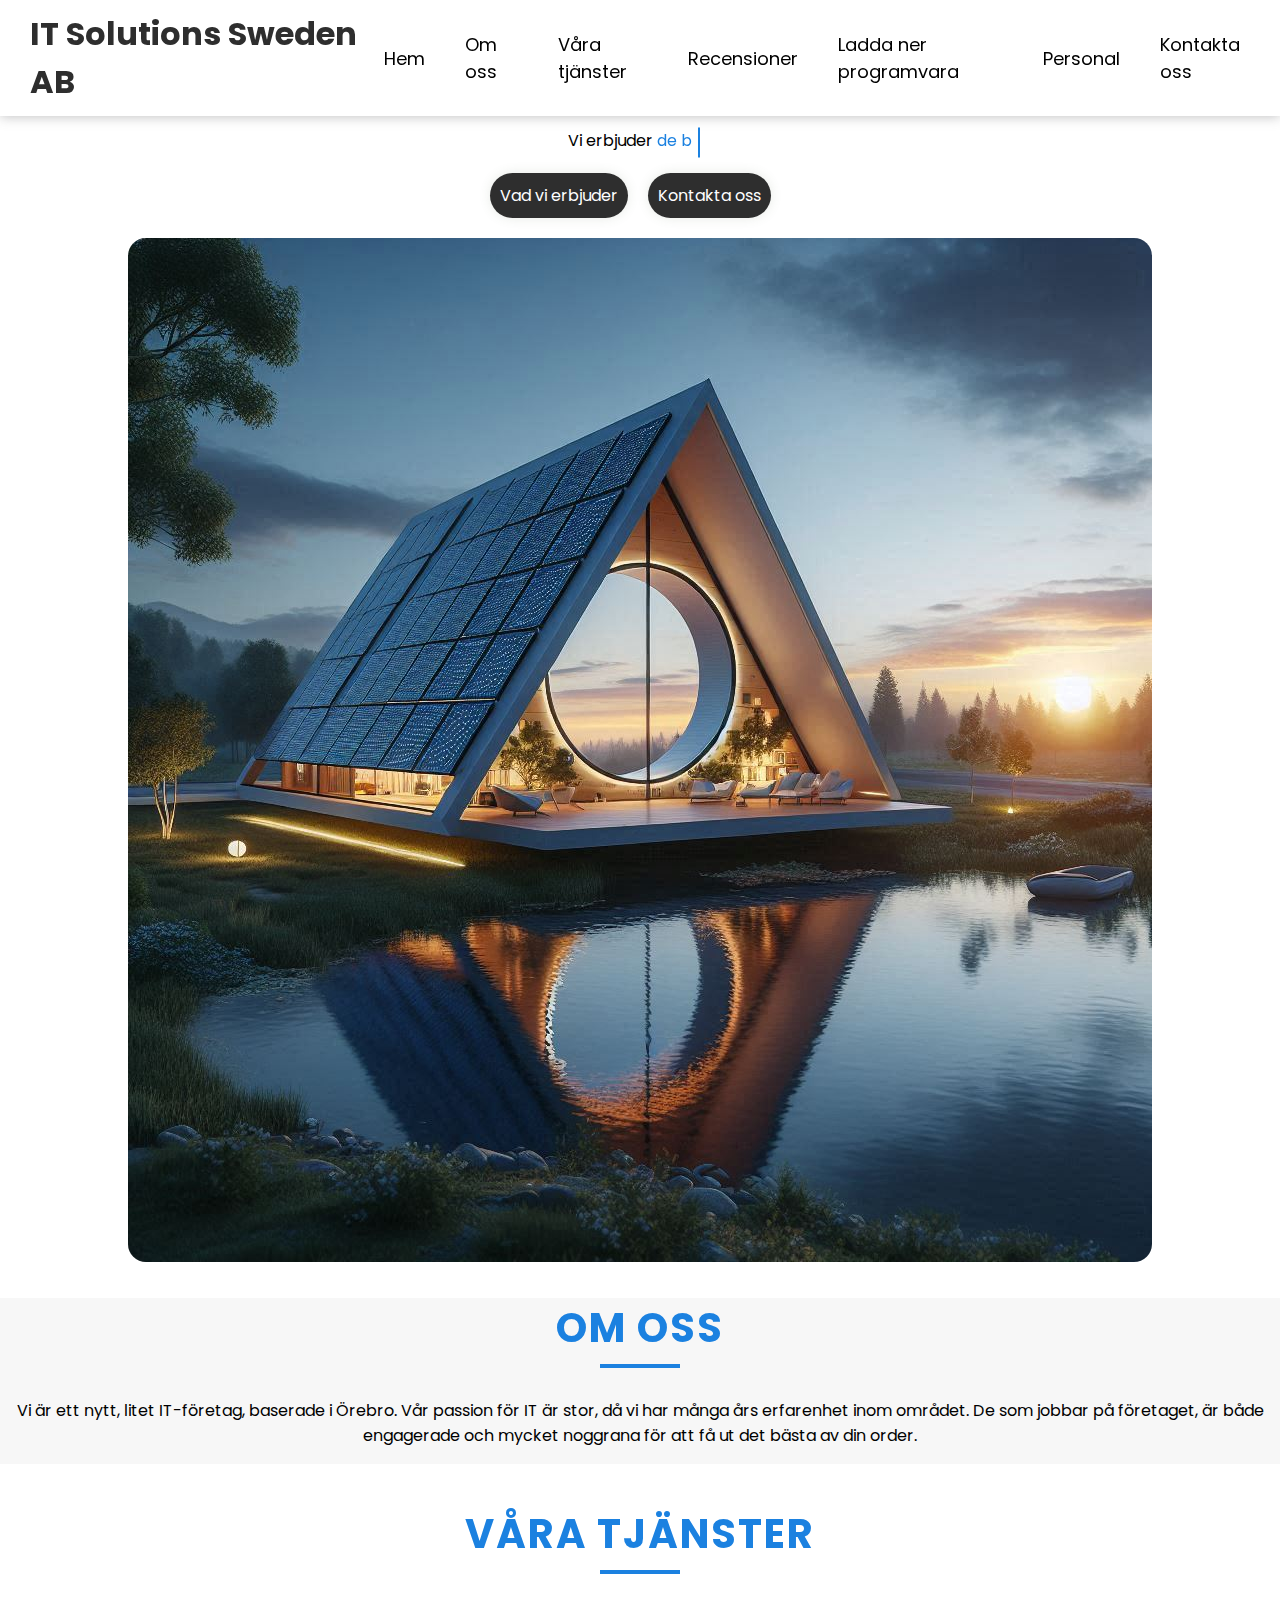
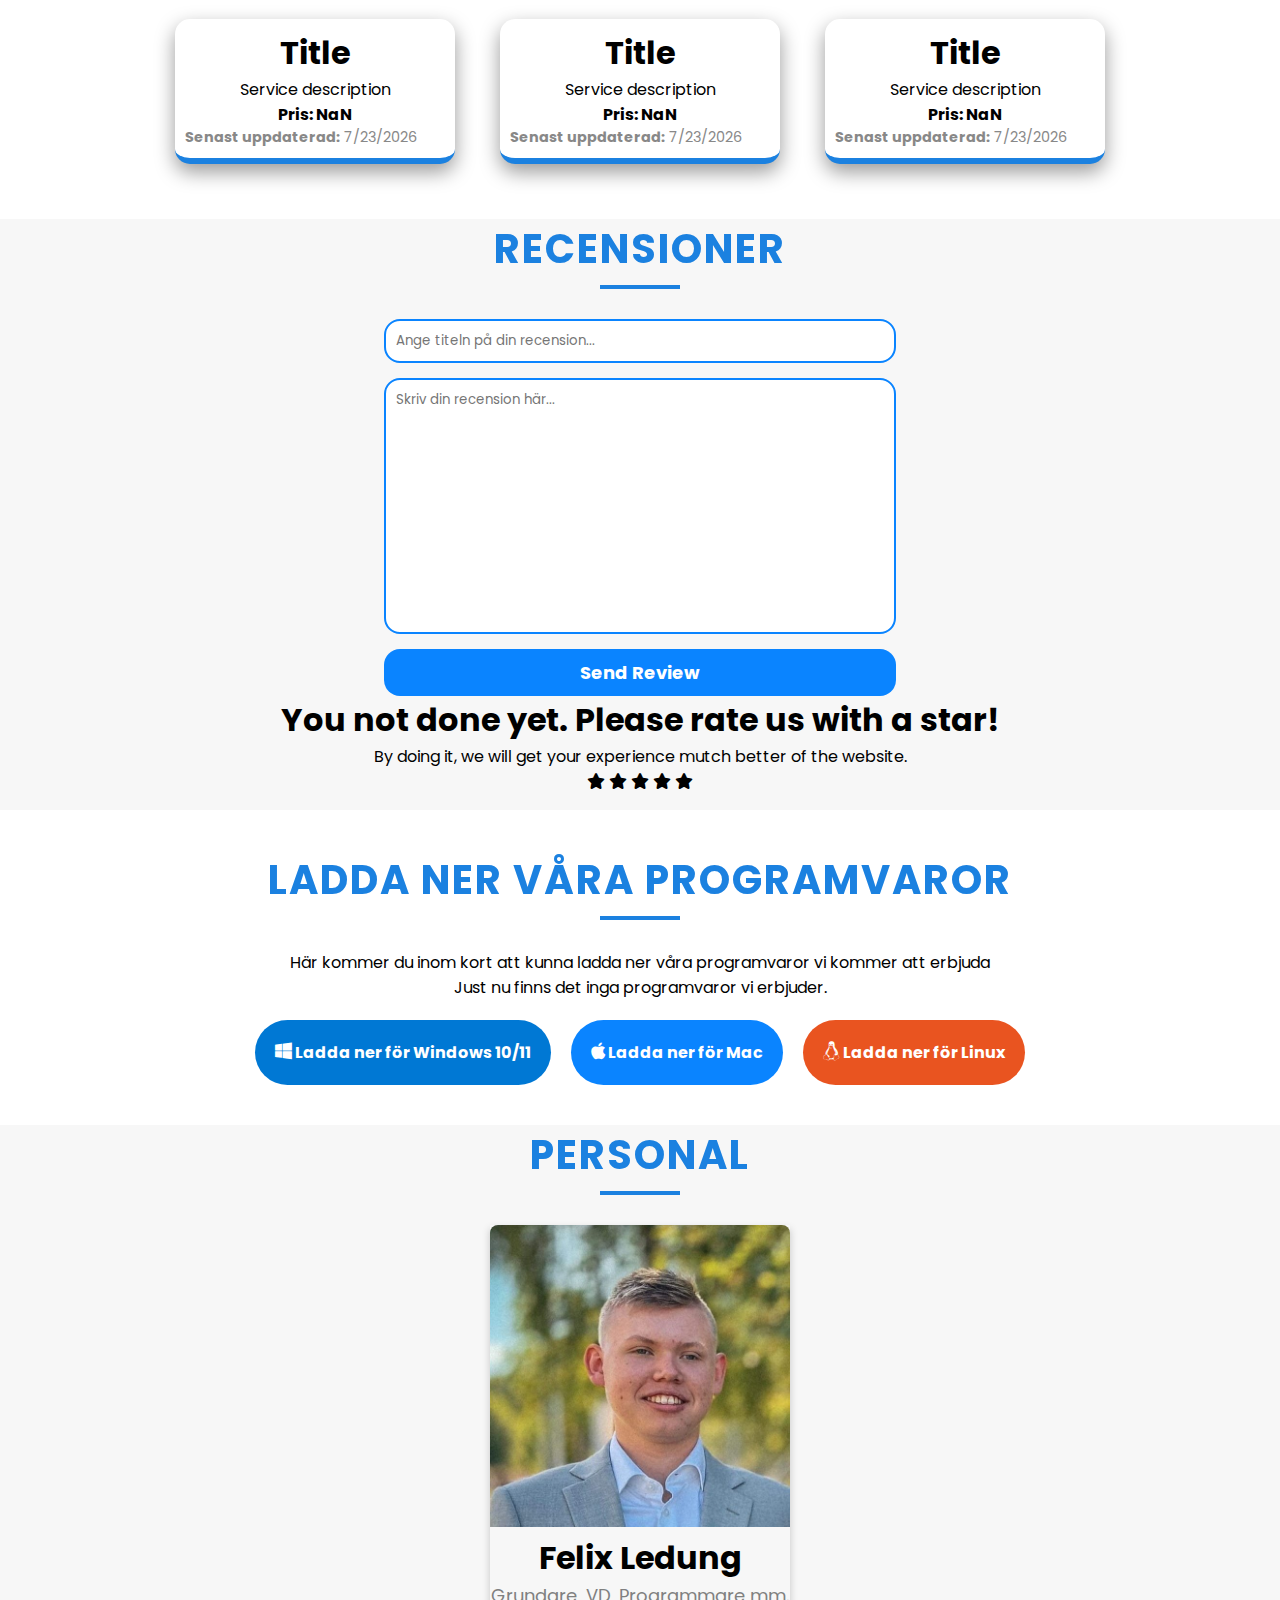
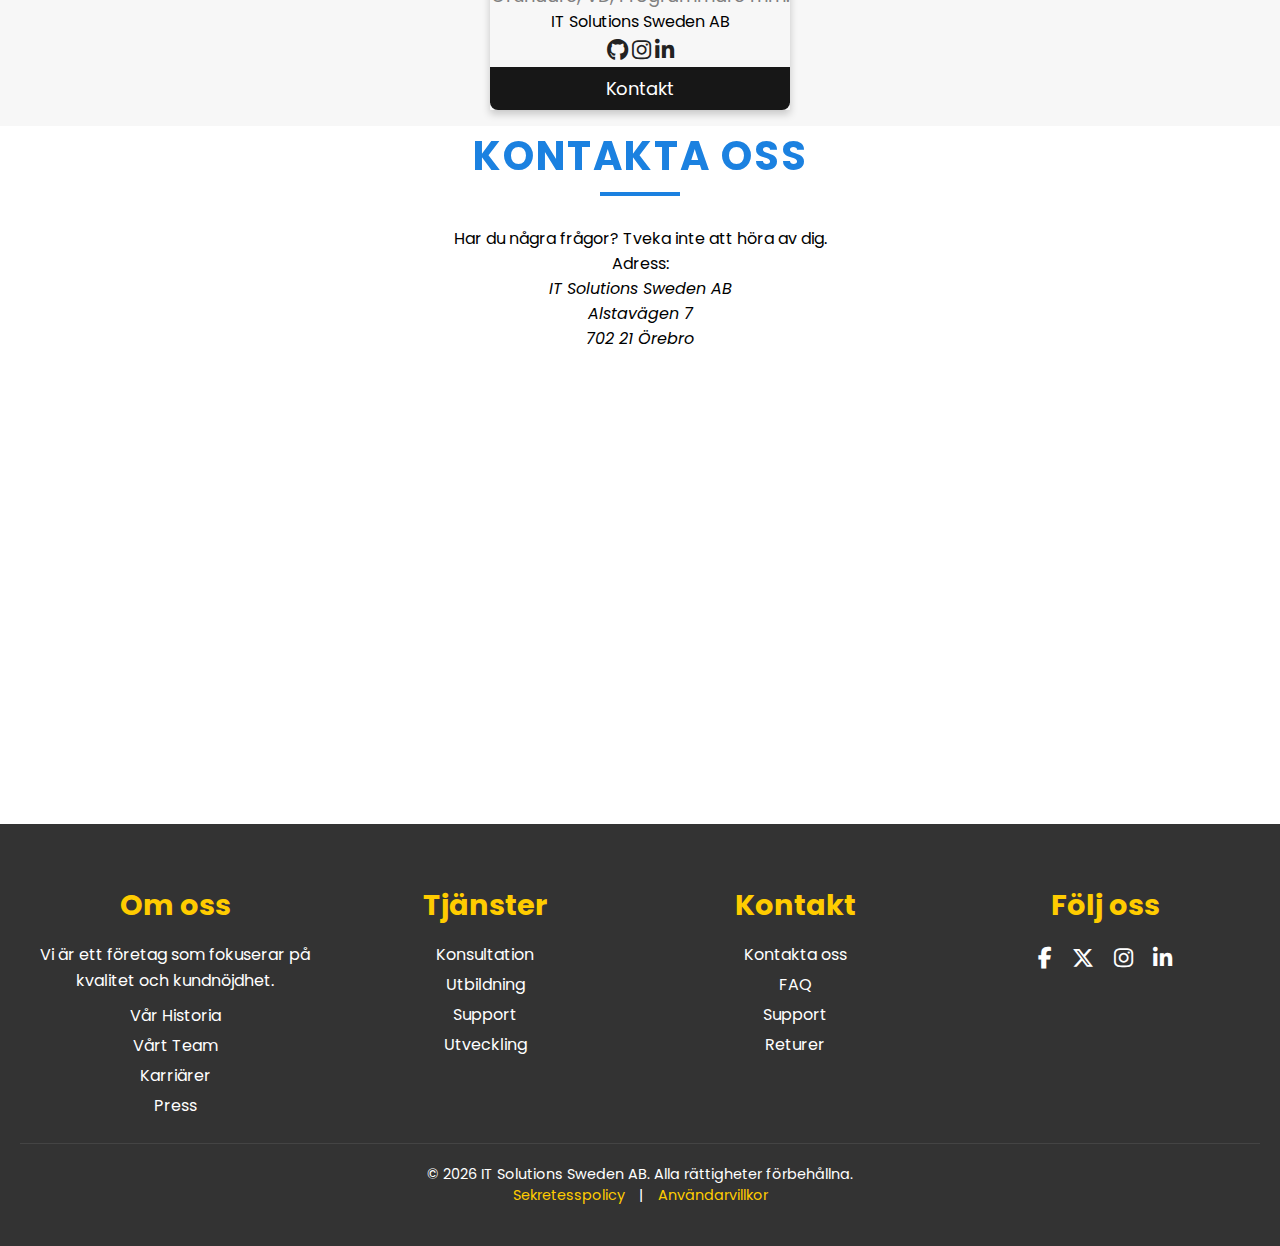
==== index.html @ ae68c88a "1st deploy" ====
<!DOCTYPE html>
<html lang="sv">

<head>
    <meta charset="UTF-8">
    <meta name="viewport" content="width=device-width, initial-scale=1.0">
    <title>IT Solutions Sweden AB</title>
    <!-- Font Awesome för ikoner -->
    <link rel="stylesheet" href="https://cdnjs.cloudflare.com/ajax/libs/font-awesome/6.6.0/css/all.min.css">
    <!-- Länk till din CSS-fil -->
    <link rel="stylesheet" href="style.css">
</head>

<body>
    <!-- Header -->
    <header class="header">
        <h1 class="title">IT Solutions Sweden AB</h1>
        <nav class="navbar">
            <ul>
                <li><a href="#">Hem</a></li>
                <li><a href="#">Om oss</a></li>
                <li><a href="#">Våra tjänster</a></li>
                <li><a href="#">Recensioner</a></li>
                <li><a href="#">Ladda ner programvara</a></li>
                <li><a href="#">Personal</a></li>
                <li><a href="#">Kontakta oss</a></li>
            </ul>
        </nav>
    </header>

    <!-- Välkomstsektion -->
    <section class="welcome">
        <div class="main-content">
            <h1 class="title">Välkommen till IT Solutions Sweden AB.</h1>
            <p>Vi erbjuder <span class="type-writing"></span></p>

            <div class="buttons">
                <a href="#" class="btn">Vad vi erbjuder</a>
                <a href="#" class="btn">Kontakta oss</a>
            </div>
        </div>
        <img src="images/welcome.jpeg" alt="Välkomstbild">
    </section>

    <section class="about-us">
        <h1 id="title">Om oss</h1>
        <p>Vi är ett nytt, litet IT-företag, baserade i Örebro. Vår passion för IT är stor, då vi har många års
            erfarenhet inom området. De som jobbar på företaget, är både engagerade och mycket noggrana för att få ut
            det
            bästa av din order.</p>
    </section>

    <!-- Tjänstesektion -->
    <section class="services" id="services">
        <h1 id="title">Våra Tjänster</h1>

        <div class="service-container">
            <!-- Ursprungs Service Card 1 -->
            <div class="service-card">
                <h1>Title</h1>
                <p>Service description</p>
                <b>Pris: NaN</b>
                <p class="last-updated"><b>Senast uppdaterad:</b>
                    <script>document.write(new Date().toLocaleDateString())</script>
                </p>
            </div>

            <!-- Ursprungs Service Card 2 -->
            <div class="service-card">
                <h1>Title</h1>
                <p>Service description</p>
                <b>Pris: NaN</b>
                <p class="last-updated"><b>Senast uppdaterad:</b>
                    <script>document.write(new Date().toLocaleDateString())</script>
                </p>
            </div>

            <div class="service-card">
                <h1>Title</h1>
                <p>Service description</p>
                <b>Pris: NaN</b>
                <p class="last-updated"><b>Senast uppdaterad:</b>
                    <script>document.write(new Date().toLocaleDateString())</script>
                </p>
            </div>
        </div>
    </section>

    <section class="review">
        <h1 id="title">Recensioner</h1>

        <div class="inputs">
            <input type="text" id="review-title" placeholder="Ange titeln på din recension...">
            <textarea name="review" id="type-review" placeholder="Skriv din recension här..."></textarea>
            <input type="button" id="btn" value="Send Review">
        </div>

        <div class="star-rateing-frame">
            <h1>You not done yet. Please rate us with a star!</h1>
            <p>By doing it, we will get your experience mutch better of the website.</p>
            <div class="star">
                <i class="fa-solid fa-star"></i>
                <i class="fa-solid fa-star"></i>
                <i class="fa-solid fa-star"></i>
                <i class="fa-solid fa-star"></i>
                <i class="fa-solid fa-star"></i>
            </div>
        </div>
    </section>

    <section class="download-software">
        <h1 id="title">Ladda ner våra programvaror</h1>

        <p>Här kommer du inom kort att kunna ladda ner våra programvaror vi kommer att erbjuda</p>
        <span>Just nu finns det inga programvaror vi erbjuder.</span>
        <div class="download-buttons">
            <a href="#" class="btn"><i class="fa-brands fa-windows"></i> Ladda ner för Windows 10/11</a>
            <a href="#" class="btn"><i class="fa-brands fa-apple"></i> Ladda ner för Mac</a>
            <a href="#" class="btn"><i class="fa-brands fa-linux"></i> Ladda ner för Linux</a>
        </div>
    </section>

    <section class="employee">
        <h1 id="title">Personal</h1>

        <div class="card">
            <img src="images/employee/FelixLedung.jpg" alt="Felix Ledung" style="width:100%">
            <h1>Felix Ledung</h1>
            <p class="title-card">Grundare, VD, Programmare mm.</p>
            <p>IT Solutions Sweden AB</p>
            <a href="#"><i class="fa-brands fa-github"></i></a>
            <a href="#"><i class="fa-brands fa-instagram"></i></a>
            <a href="#"><i class="fa-brands fa-linkedin-in"></i></a>
            <p><button onclick="sendEmail('mrfelix880@gmail.com')">Kontakt</button></p>
        </div>
    </section>

    <section class="contact">
        <h1 id="title">Kontakta oss</h1>
        <p>Har du några frågor? Tveka inte att höra av dig.</p>

        <p>Adress:</p>
        <address>IT Solutions Sweden AB <br> Alstavägen 7 <br>702 21 Örebro</address>

        <iframe
            src="https://www.google.com/maps/embed?pb=!1m18!1m12!1m3!1d1715.611765767781!2d15.243970250158629!3d59.245802467782234!2m3!1f0!2f0!3f0!3m2!1i1024!2i768!4f13.1!3m3!1m2!1s0x465c146826aba9ed%3A0x68f667bde54f07a!2sAlstav%C3%A4gen%207%2C%20702%2021%20%C3%96rebro!5e0!3m2!1ssv!2sse!4v1728083883140!5m2!1ssv!2sse"
            width="600" height="450" style="border:0;" allowfullscreen="" loading="lazy"
            referrerpolicy="no-referrer-when-downgrade"></iframe>
    </section>

    <footer>
        <div class="footer-content">
            <div class="footer-section">
                <h3>Om oss</h3>
                <p>Vi är ett företag som fokuserar på kvalitet och kundnöjdhet.</p>
                <ul>
                    <li><a href="#">Vår Historia</a></li>
                    <li><a href="#">Vårt Team</a></li>
                    <li><a href="#">Karriärer</a></li>
                    <li><a href="#">Press</a></li>
                </ul>
            </div>
            <div class="footer-section">
                <h3>Tjänster</h3>
                <ul>
                    <li><a href="#">Konsultation</a></li>
                    <li><a href="#">Utbildning</a></li>
                    <li><a href="#">Support</a></li>
                    <li><a href="#">Utveckling</a></li>
                </ul>
            </div>
            <div class="footer-section">
                <h3>Kontakt</h3>
                <ul>
                    <li><a href="#">Kontakta oss</a></li>
                    <li><a href="#">FAQ</a></li>
                    <li><a href="#">Support</a></li>
                    <li><a href="#">Returer</a></li>
                </ul>
            </div>
            <div class="footer-section socials">
                <h3>Följ oss</h3>
                <ul>
                    <li><a href="https://facebook.com" title="Facebook"><i class="fa-brands fa-facebook-f"></i></a></li>
                    <li><a href="https://twitter.com" title="Twitter"><i class="fa-brands fa-x-twitter"></i></a></li>
                    <li><a href="https://instagram.com" title="Instagram"><i class="fa-brands fa-instagram"></i></a></li>
                    <li><a href="https://linkedin.com" title="LinkedIn"><i class="fa-brands fa-linkedin-in"></i></a></li>
                </ul>
            </div>
        </div>
        <div class="footer-bottom">
            <p>&copy; <span id="current-year"></span> IT Solutions Sweden AB. Alla rättigheter förbehållna.</p>
            <p><a href="#">Sekretesspolicy</a> | <a href="#">Användarvillkor</a></p>
        </div>
    </footer>

    <!-- Länk till din JavaScript-fil -->
    <script src="script.js"></script>
    <script src="emailSender.js"></script>
</body>

</html>
---- style.css ----
@import url('https://fonts.googleapis.com/css2?family=Poppins:wght@100;200;300;400;500;600;700;800;900&display=swap');

* {
    margin: 0;
    padding: 0;
    box-sizing: border-box;
    font-family: "Poppins", sans-serif;
}

body {
    min-height: 100vh;
    display: flex;
    flex-direction: column;
    background: #fff;
    padding-top: 80px;
}

section {
    text-align: center;
    padding-bottom: 16px;
}

section:nth-child(odd) {
    background-color: #f7f7f7;
}

section:nth-child(even) {
    background-color: #fff;
}

.header {
    position: fixed;
    top: 0;
    left: 0;
    width: 100%;
    background: #fff;
    box-shadow: 0 0 12px #696a6b76;
    display: flex;
    justify-content: space-between;
    align-items: center;
    padding: 10px;
    /* Add padding for better spacing */
}

.header .title {
    display: flex;
    justify-content: center;
    align-items: center;
    margin-left: 20px;
    color: #2e2e2e;
    cursor: pointer;
}

.header .navbar {
    display: flex;
    justify-content: center;
    align-items: center;
}

.header .navbar ul {
    display: flex;
    justify-content: center;
    align-items: center;
}

.header .navbar ul li {
    list-style: none;
    margin: 0 20px;
}

.header .navbar ul li a {
    text-decoration: none;
    color: #000;
    font-size: 18px;
    transition: color 0.5s;
}

.header .navbar ul li a::after {
    content: "";
    position: absolute;
    right: 0;
    bottom: -5px;
    width: 0;
    height: 2px;
    background: #3e56a74f;
    transition: width 0.5s, left 0.5s;
}

.header .navbar ul li a:hover::after {
    width: 100%;
    left: 0;
}

.header .navbar ul li a:hover {
    color: #3e56a74f;
}

/* Footer */
footer {
    background-color: #333;
    color: #fff;
    padding: 40px 20px;
}

.footer-content {
    display: flex;
    justify-content: center;
    flex-wrap: wrap;
    border-bottom: 1px solid #444;
}

.footer-section {
    margin: 20px;
    flex: 1 1 200px;
    text-align: center;
}

.footer-section h3 {
    margin-bottom: 15px;
    font-size: 1.8em;
    color: #ffcc00;
}

.footer-section p {
    margin-bottom: 10px;
    line-height: 1.6;
}

.footer-section ul {
    list-style-type: none;
    padding: 0;
}

.footer-section ul li {
    margin: 5px 0;
}

.footer-section ul li a {
    color: #fff;
    text-decoration: none;
    transition: color 0.3s;
}

.footer-section ul li a:hover {
    color: #ffcc00;
}

.socials {
    text-align: center;
}

.socials ul {
    display: flex;
    justify-content: center;
    padding: 0;
}

.socials ul li {
    margin: 0 10px;
}

.socials ul li a {
    color: #fff;
    font-size: 22px;
    transition: color 0.3s;
}

.socials ul li a:hover {
    color: #ffcc00;
}


.footer-bottom {
    text-align: center;
    margin-top: 20px;
    font-size: 0.9em;
}

.footer-bottom a {
    color: #ffcc00;
    text-decoration: none;
    margin: 0 10px;
}

.footer-bottom a:hover {
    text-decoration: underline;
}

.tooltip {
    position: relative;
    display: inline-block;
}

.tooltiptext {
    visibility: hidden;
    width: 120px;
    background-color: rgba(0, 0, 0, 0.8);
    color: #fff;
    text-align: center;
    border-radius: 5px;
    padding: 5px;
    position: absolute;
    z-index: 1;
}

.tooltip:hover .tooltiptext {
    visibility: visible;
}

.tooltiptext.left {
    right: 100%;
    top: 50%;
    transform: translateY(-50%);
}

.tooltiptext.right {
    left: 100%;
    top: 50%;
    transform: translateY(-50%);
}

.tooltiptext.bottom {
    top: 100%;
    left: 50%;
    transform: translateX(-50%);
}

/* Welcvome */

.welcome {
    display: flex;
    margin-bottom: 20px;
    align-items: center;
    justify-content: center;
    flex-direction: column;
    /* Stack items vertically on smaller screens */
}

.welcome .main-content {
    margin-right: 20px;
}

.welcome .main-content h1 {
    color: #2e2e2e;
}

.welcome .type-writing {
    position: relative;
    color: #1b81e0;
}

.welcome .type-writing::before {
    content: "";
    right: -8px;
    top: 50%;
    position: absolute;
    height: 30px;
    width: 2px;
    background: #1b81e0;
    transform: translateY(-45%);
    animation: blink 0.7s infinite;
}

.welcome .type-writing.stop-blinking::before {
    animation: none;
}

@keyframes blink {
    50% {
        opacity: 0;
    }
}

.welcome .buttons {
    display: flex;
    margin: 20px;
    gap: 20px;
    flex-wrap: wrap;
    /* Ensure buttons wrap on smaller screens */
    justify-content: center;
    /* Center buttons */
}

.welcome .buttons a {
    padding: 10px;
    background: #2e2e2e;
    text-decoration: none;
    color: #fff;
    border-radius: 75px;
    box-shadow: 0 0 12px #5642;
    transition: .3s ease;
}

.welcome .buttons a:hover {
    scale: 1.1;
    cursor: pointer;
}

.welcome img {
    border-radius: 18px;
    max-width: 100%;
    /* Make images responsive */
    height: auto;
    /* Maintain aspect ratio */
}

.services {
    display: flex;
    flex-direction: column;
    align-items: center;
    padding: 40px 20px;
    background-color: #f7f7f7;
}

#title {
    text-align: center;
    font-size: 2.5rem;
    font-weight: 700;
    color: #1b81e0;
    margin: 0 auto 40px auto;
    text-transform: uppercase;
    letter-spacing: 2px;
    position: relative;
}

#title::after {
    content: "";
    width: 80px;
    height: 4px;
    background: #1b81e0;
    position: absolute;
    bottom: -10px;
    left: 50%;
    transform: translateX(-50%);
}

.services .service-container {
    display: flex;
    justify-content: center;
    flex-wrap: wrap;
    /* Allow wrapping of items */
    gap: 15px;
    /* Spacing between cards */
    width: 100%;
}

.service-card {
    padding: 10px;
    background: #fff;
    margin: 15px;
    box-shadow: 0 8px 20px rgba(0, 0, 0, 0.4);
    border-radius: 15px;
    border-bottom: 6px solid #1b81e0;
    text-align: center;
    width: calc(25% - 30px);
    transition: .5s ease;
}

.services .service-card .last-updated {
    text-align: left;
    font-size: 0.9rem;
    color: #888;
}

.services .service-card:hover {
    transform: scale(1.05);
    box-shadow: 0 8px 20px rgba(0, 0, 0, 0.2);
    cursor: pointer;
}

/* Om oss */

.about-us {
    text-align: center;
}

/* reviews */

/* download software */

.download-software {
    text-align: center;
    padding: 40px 20px;
}

.download-buttons {
    display: flex;
    justify-content: center;
    gap: 20px;
    flex-wrap: wrap;
    margin-top: 20px;
}

.download-buttons a {
    padding: 16px;
    padding: 20px;
    background: lightblue;
    border-radius: 75px;
    text-decoration: none;
    color: #fff;
    font-weight: bold;
}

.download-buttons a i {
    font-size: 1.2rem;
}

.download-software a:nth-child(1) {
    background-color: #0078D4;
}

.download-software a:nth-child(1):hover {
    background-color: #149fff;
}

.download-software a:nth-child(2) {
    background-color: #0a84ff;
}

.download-software a:nth-child(2):hover {
    background-color: #5ac8fa;
}

.download-software a:nth-child(3) {
    background-color: #e95420;
}

.download-software a:nth-child(3):hover {
    background-color: #f4a261;
}

/* Personal */

.card {
    box-shadow: 0 4px 8px 0 rgba(0, 0, 0, 0.2);
    max-width: 300px;
    margin: auto;
    text-align: center;
}

.title-card {
    color: grey;
    font-size: 18px;
}

button {
    border: none;
    outline: 0;
    display: inline-block;
    padding: 8px;
    color: white;
    background-color: #171717;
    text-align: center;
    cursor: pointer;
    width: 100%;
    font-size: 18px;
    border-bottom-left-radius: 8px;
    border-bottom-right-radius: 8px;
}

.card a {
    text-decoration: none;
    font-size: 22px;
    color: #222;
}

.card img {
    border-top-left-radius: 8px;
    border-top-right-radius: 8px;
}

button:hover,
a:hover {
    opacity: 0.7;
}

/* review */

.review .inputs {
    display: flex;
    flex-direction: column;
    justify-content: center;
    align-items: center;
    gap: 15px;
}

.review input[type="text"] {
    padding: 10px;
    border-radius: 16px;
    border: 2px solid #0a84ff;
    outline: none;
    width: 512px;
}

.review textarea {
    resize: none;
    width: 512px;
    border: 2px solid #0a84ff;
    outline: none;
    height: 256px;
    border-radius: 16px;
    padding: 10px;
}

.review input[type="button"] {
    width: 512px;
    padding: 10px;
    font-weight: bold;
    color: #ffff;
    font-size: 18px;
    background: #0a84ff;
    border: none;
    outline: none;
    border-radius: 16px;
    cursor: pointer;
    transition: .5s ease;
}

.review input[type="button"]:hover {
    scale: 1.02;
    background: #157feb;
    color: #f4f4f4f4;
}

/* Media Queries for Responsiveness */
@media (max-width: 1200px) {
    .services .service-card {
        width: calc(33.33% - 30px);
        /* 3 cards in a row */
    }
}

@media (max-width: 900px) {
    .services .service-card {
        width: calc(50% - 30px);
        /* 2 cards in a row */
    }
}

@media (max-width: 600px) {
    .services .service-card {
        width: 100%;
        /* 1 card in a row */
    }

    .header .navbar ul {
        flex-direction: column;
        /* Stack menu items vertically on smaller screens */
        position: absolute;
        top: 60px;
        /* Adjust position below header */
        left: 0;
        right: 0;
        background: #fff;
        /* Background for menu */
        display: none;
        /* Hide menu by default */
        transition: max-height 0.3s ease;
        /* Smooth transition */
    }

    .header .navbar.active ul {
        display: flex;
        /* Show menu when active */
    }

    .welcome {
        flex-direction: column;
        /* Stack elements vertically on small screens */
    }
}
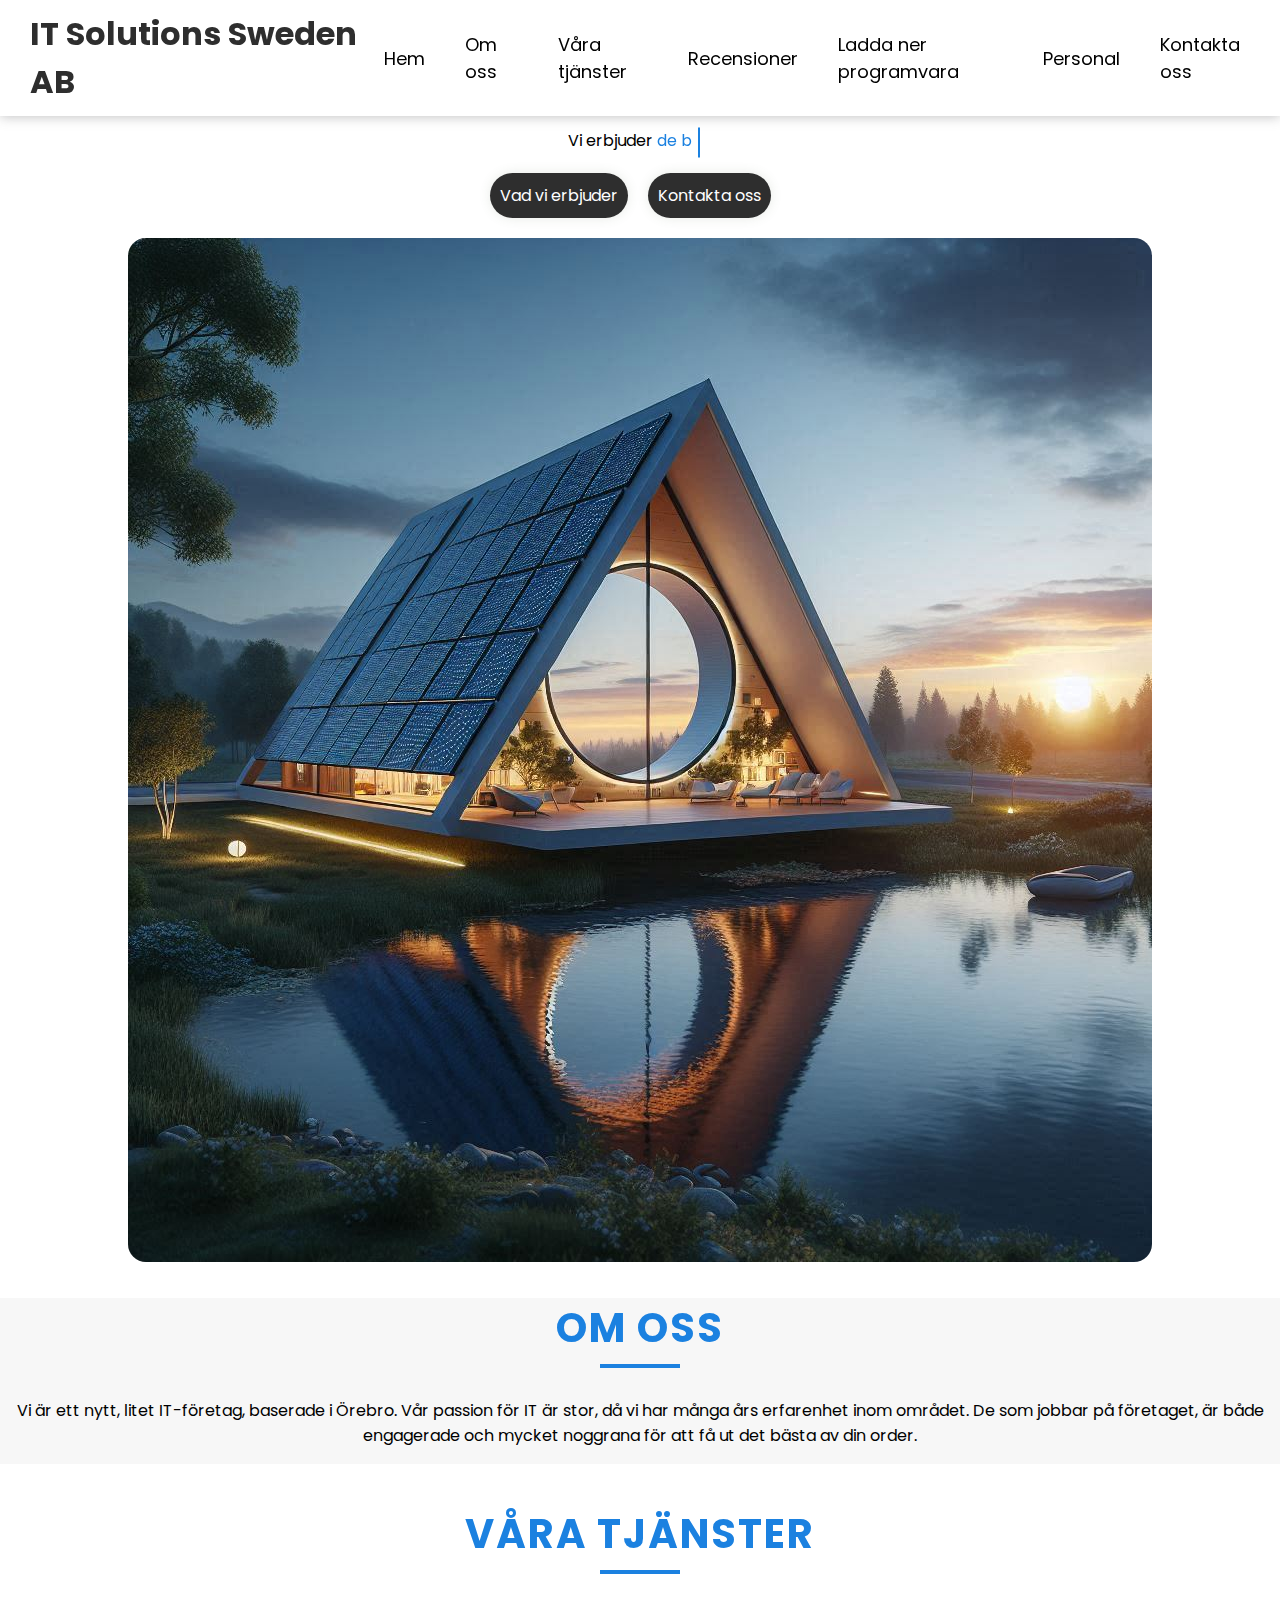
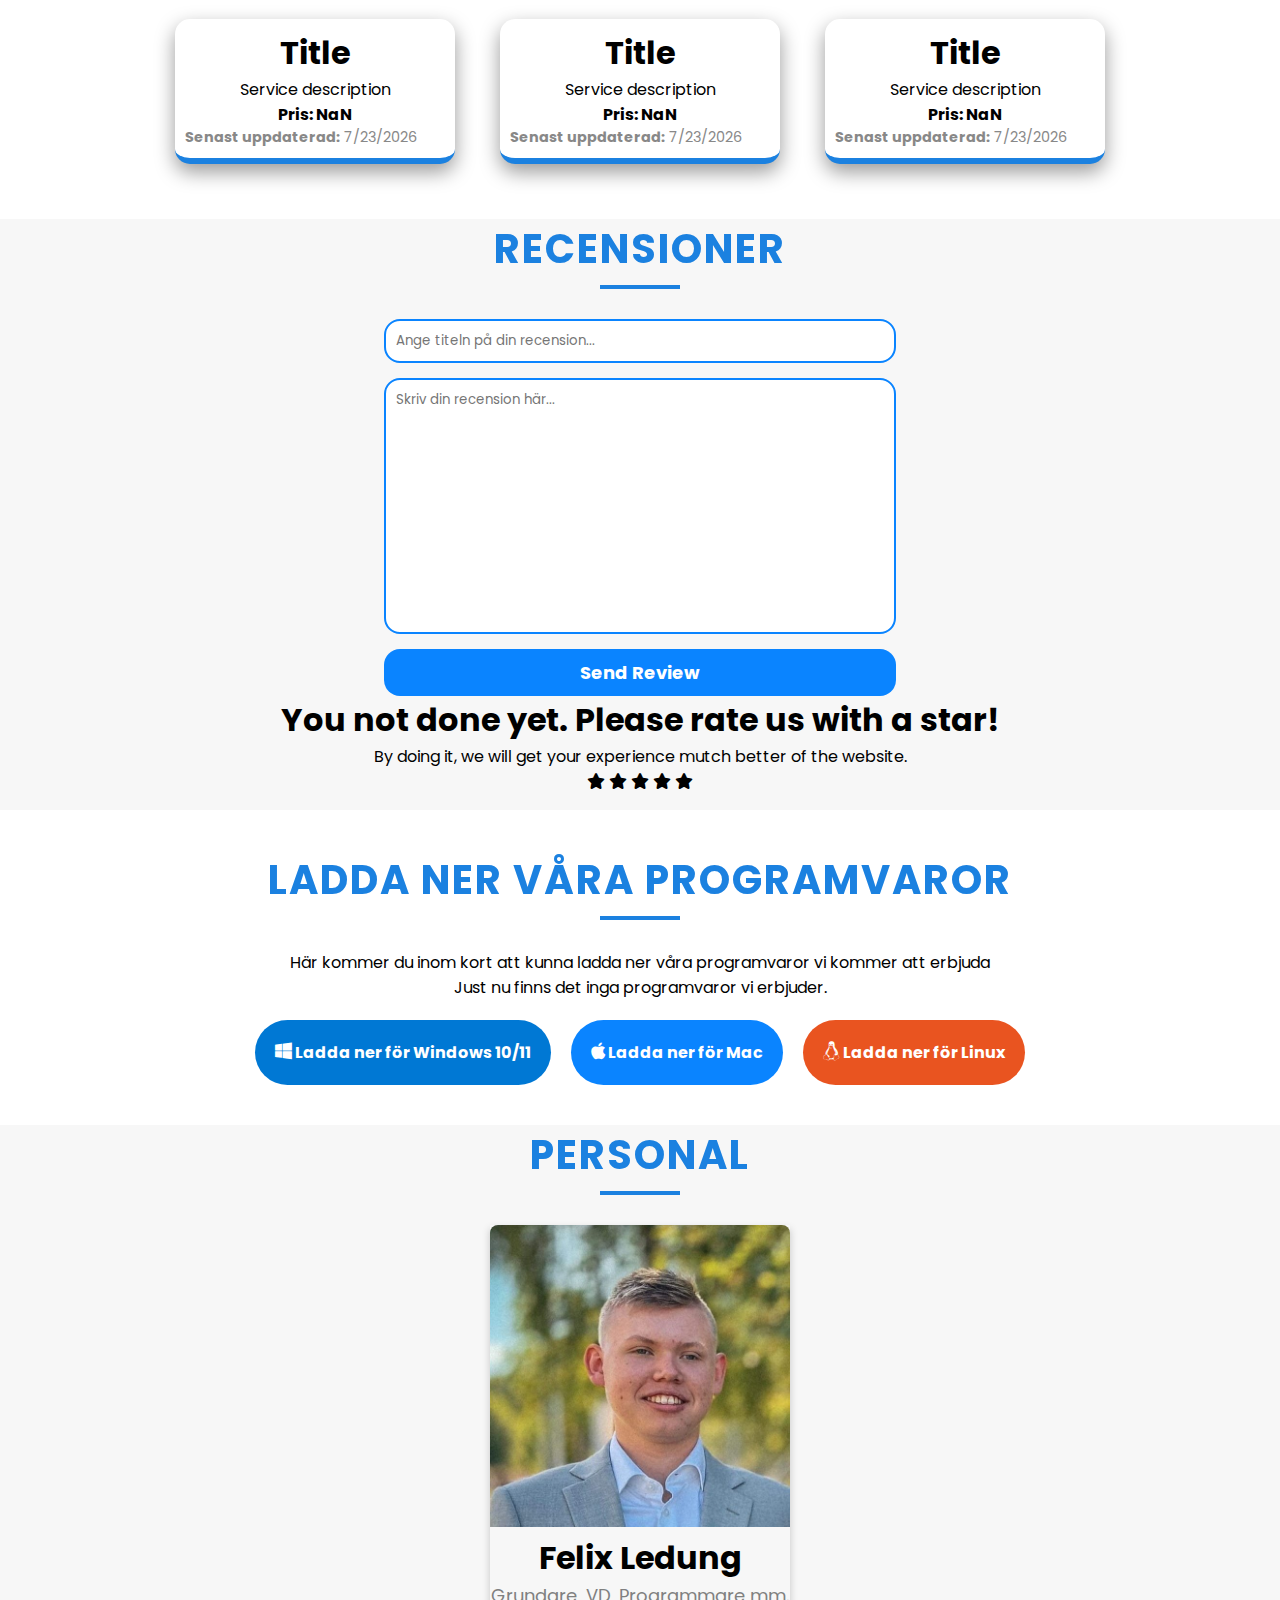
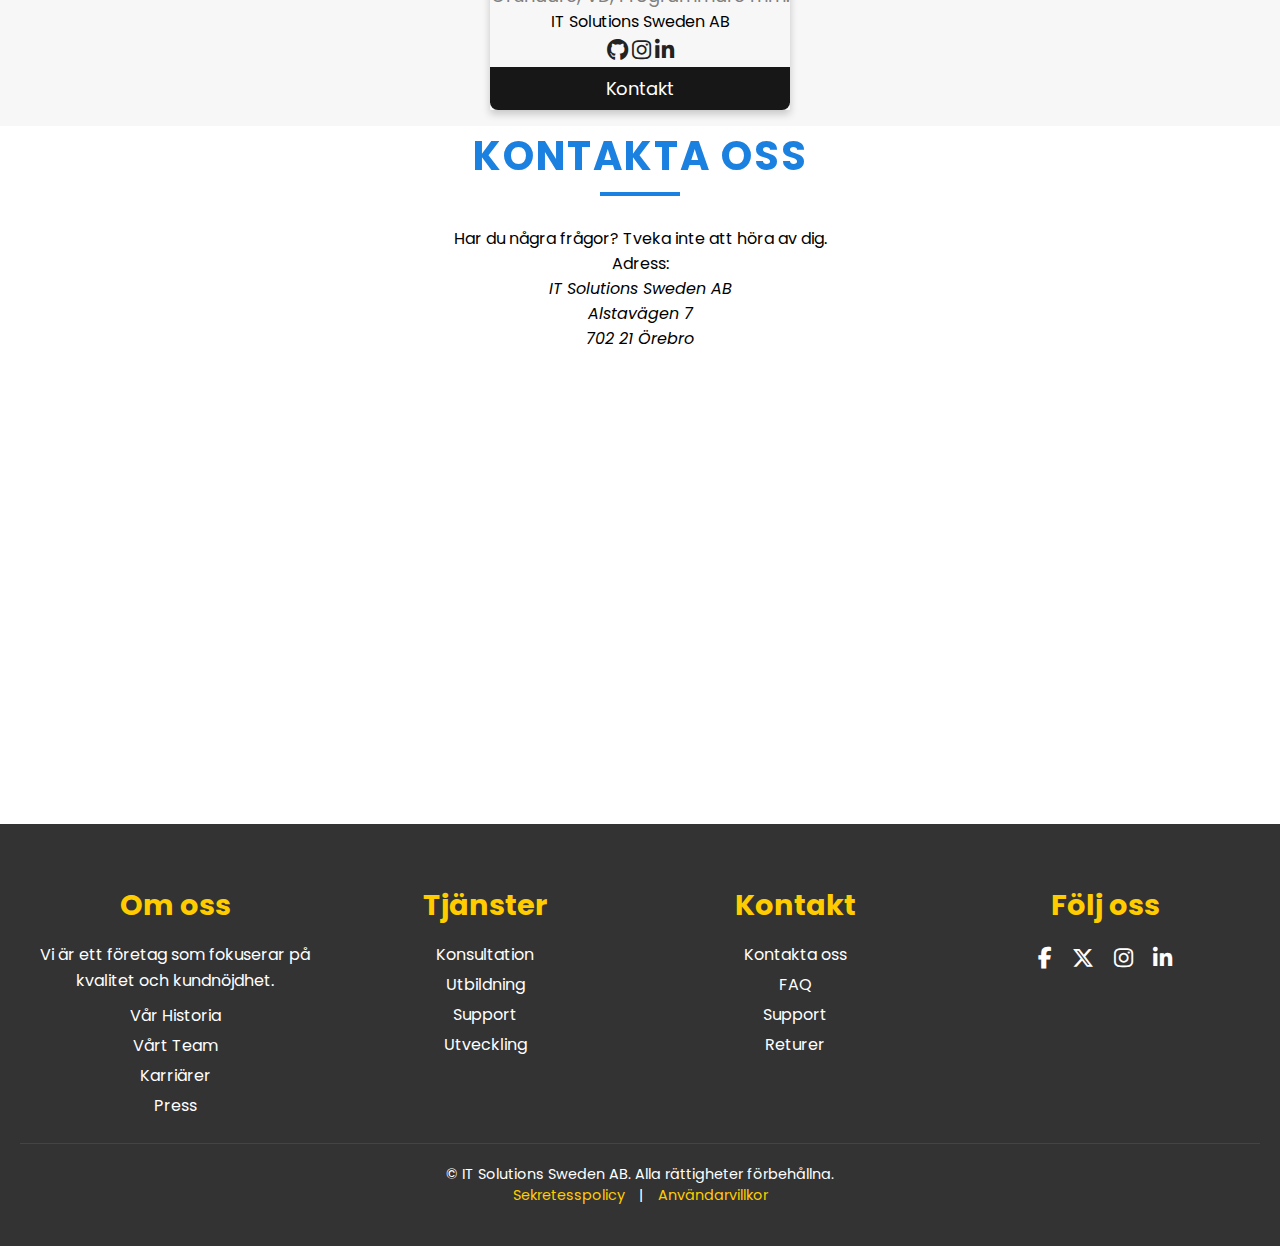
==== commit bc665f43: "Terms of use" ====
--- a/index.html
+++ b/index.html
@@ -190,7 +190,7 @@
         </div>
         <div class="footer-bottom">
             <p>&copy; <span id="current-year"></span> IT Solutions Sweden AB. Alla rättigheter förbehållna.</p>
-            <p><a href="#">Sekretesspolicy</a> | <a href="#">Användarvillkor</a></p>
+            <p><a href="documents.html?doc=terms">Sekretesspolicy</a> | <a href="documents.html?doc=privacy">Användarvillkor</a></p>
         </div>
     </footer>
 
--- a/style.css
+++ b/style.css
@@ -168,7 +168,6 @@
 .socials ul li a:hover {
     color: #ffcc00;
 }
-
 
 .footer-bottom {
     text-align: center;
@@ -374,61 +373,6 @@
     text-align: center;
 }
 
-/* reviews */
-
-/* download software */
-
-.download-software {
-    text-align: center;
-    padding: 40px 20px;
-}
-
-.download-buttons {
-    display: flex;
-    justify-content: center;
-    gap: 20px;
-    flex-wrap: wrap;
-    margin-top: 20px;
-}
-
-.download-buttons a {
-    padding: 16px;
-    padding: 20px;
-    background: lightblue;
-    border-radius: 75px;
-    text-decoration: none;
-    color: #fff;
-    font-weight: bold;
-}
-
-.download-buttons a i {
-    font-size: 1.2rem;
-}
-
-.download-software a:nth-child(1) {
-    background-color: #0078D4;
-}
-
-.download-software a:nth-child(1):hover {
-    background-color: #149fff;
-}
-
-.download-software a:nth-child(2) {
-    background-color: #0a84ff;
-}
-
-.download-software a:nth-child(2):hover {
-    background-color: #5ac8fa;
-}
-
-.download-software a:nth-child(3) {
-    background-color: #e95420;
-}
-
-.download-software a:nth-child(3):hover {
-    background-color: #f4a261;
-}
-
 /* Personal */
 
 .card {
@@ -470,11 +414,46 @@
 }
 
 button:hover,
-a:hover {
+.card a:hover {
     opacity: 0.7;
 }
 
-/* review */
+/* reviews */
+
+.reviews {
+    padding: 40px 20px;
+    background-color: #fff;
+}
+
+.reviews h2 {
+    font-size: 2rem;
+    margin-bottom: 20px;
+    color: #1b81e0;
+}
+
+.reviews .review-card {
+    display: flex;
+    flex-direction: column;
+    background: #f9f9f9;
+    border-radius: 10px;
+    box-shadow: 0 2px 10px rgba(0, 0, 0, 0.1);
+    margin: 10px;
+    padding: 20px;
+    transition: transform 0.3s;
+}
+
+.reviews .review-card:hover {
+    transform: translateY(-5px);
+}
+
+.reviews .review-card p {
+    margin: 10px 0;
+    font-size: 0.9rem;
+}
+
+.reviews .review-card .reviewer {
+    font-weight: bold;
+}
 
 .review .inputs {
     display: flex;
@@ -522,50 +501,162 @@
     color: #f4f4f4f4;
 }
 
-/* Media Queries for Responsiveness */
-@media (max-width: 1200px) {
-    .services .service-card {
-        width: calc(33.33% - 30px);
-        /* 3 cards in a row */
-    }
-}
-
-@media (max-width: 900px) {
-    .services .service-card {
-        width: calc(50% - 30px);
-        /* 2 cards in a row */
-    }
-}
-
-@media (max-width: 600px) {
+/* employees */
+
+.employees {
+    padding: 40px 20px;
+    background-color: #fff;
+}
+
+.employees h2 {
+    font-size: 2rem;
+    margin-bottom: 20px;
+    color: #1b81e0;
+}
+
+.employees .employee-card {
+    display: flex;
+    align-items: center;
+    background: #f9f9f9;
+    border-radius: 10px;
+    box-shadow: 0 2px 10px rgba(0, 0, 0, 0.1);
+    margin: 10px;
+    padding: 20px;
+    transition: transform 0.3s;
+}
+
+.employees .employee-card:hover {
+    transform: translateY(-5px);
+}
+
+.employees .employee-card img {
+    border-radius: 50%;
+    width: 60px;
+    height: 60px;
+    margin-right: 15px;
+}
+
+.employees .employee-card .employee-name {
+    font-weight: bold;
+    font-size: 1.1rem;
+}
+
+.employees .employee-card .employee-role {
+    font-size: 0.9rem;
+    color: #555;
+}
+
+/* download software */
+
+.download-software {
+    text-align: center;
+    padding: 40px 20px;
+}
+
+.download-buttons {
+    display: flex;
+    justify-content: center;
+    gap: 20px;
+    flex-wrap: wrap;
+    margin-top: 20px;
+}
+
+.download-buttons a {
+    padding: 16px;
+    padding: 20px;
+    background: lightblue;
+    border-radius: 75px;
+    text-decoration: none;
+    color: #fff;
+    font-weight: bold;
+}
+
+.download-buttons a i {
+    font-size: 1.2rem;
+}
+
+.download-software a:nth-child(1) {
+    background-color: #0078D4;
+}
+
+.download-software a:nth-child(1):hover {
+    background-color: #149fff;
+}
+
+.download-software a:nth-child(2) {
+    background-color: #0a84ff;
+}
+
+.download-software a:nth-child(2):hover {
+    background-color: #5ac8fa;
+}
+
+.download-software a:nth-child(3) {
+    background-color: #e95420;
+}
+
+.download-software a:nth-child(3):hover {
+    background-color: #f4a261;
+}
+
+/* error */
+
+.error-page {
+    display: flex;
+    flex-direction: column;
+    align-items: center;
+    justify-content: center;
+    height: 80vh;
+}
+
+.error-page img {
+    width: 200px;
+    margin-bottom: 20px;
+}
+
+/* styles for responsive design */
+@media (max-width: 768px) {
+    .header {
+        flex-direction: column;
+        align-items: flex-start;
+    }
+
+    .header .navbar {
+        margin-top: 10px;
+    }
+
+    .header .navbar ul {
+        flex-direction: column;
+        align-items: flex-start;
+    }
+
+    .header .navbar ul li {
+        margin: 10px 0;
+    }
+
+    .welcome .main-content {
+        margin-right: 0;
+    }
+
+    .welcome .buttons {
+        flex-direction: column;
+    }
+
     .services .service-card {
         width: 100%;
-        /* 1 card in a row */
-    }
-
-    .header .navbar ul {
-        flex-direction: column;
-        /* Stack menu items vertically on smaller screens */
-        position: absolute;
-        top: 60px;
-        /* Adjust position below header */
-        left: 0;
-        right: 0;
-        background: #fff;
-        /* Background for menu */
-        display: none;
-        /* Hide menu by default */
-        transition: max-height 0.3s ease;
-        /* Smooth transition */
-    }
-
-    .header .navbar.active ul {
-        display: flex;
-        /* Show menu when active */
-    }
-
-    .welcome {
-        flex-direction: column;
-        /* Stack elements vertically on small screens */
+    }
+
+    .reviews .review-card {
+        width: 100%;
+    }
+
+    .employees .employee-card {
+        width: 100%;
+    }
+
+    .review input[type="text"],
+    .review textarea,
+    .review input[type="button"] {
+        width: 100%;
     }
 }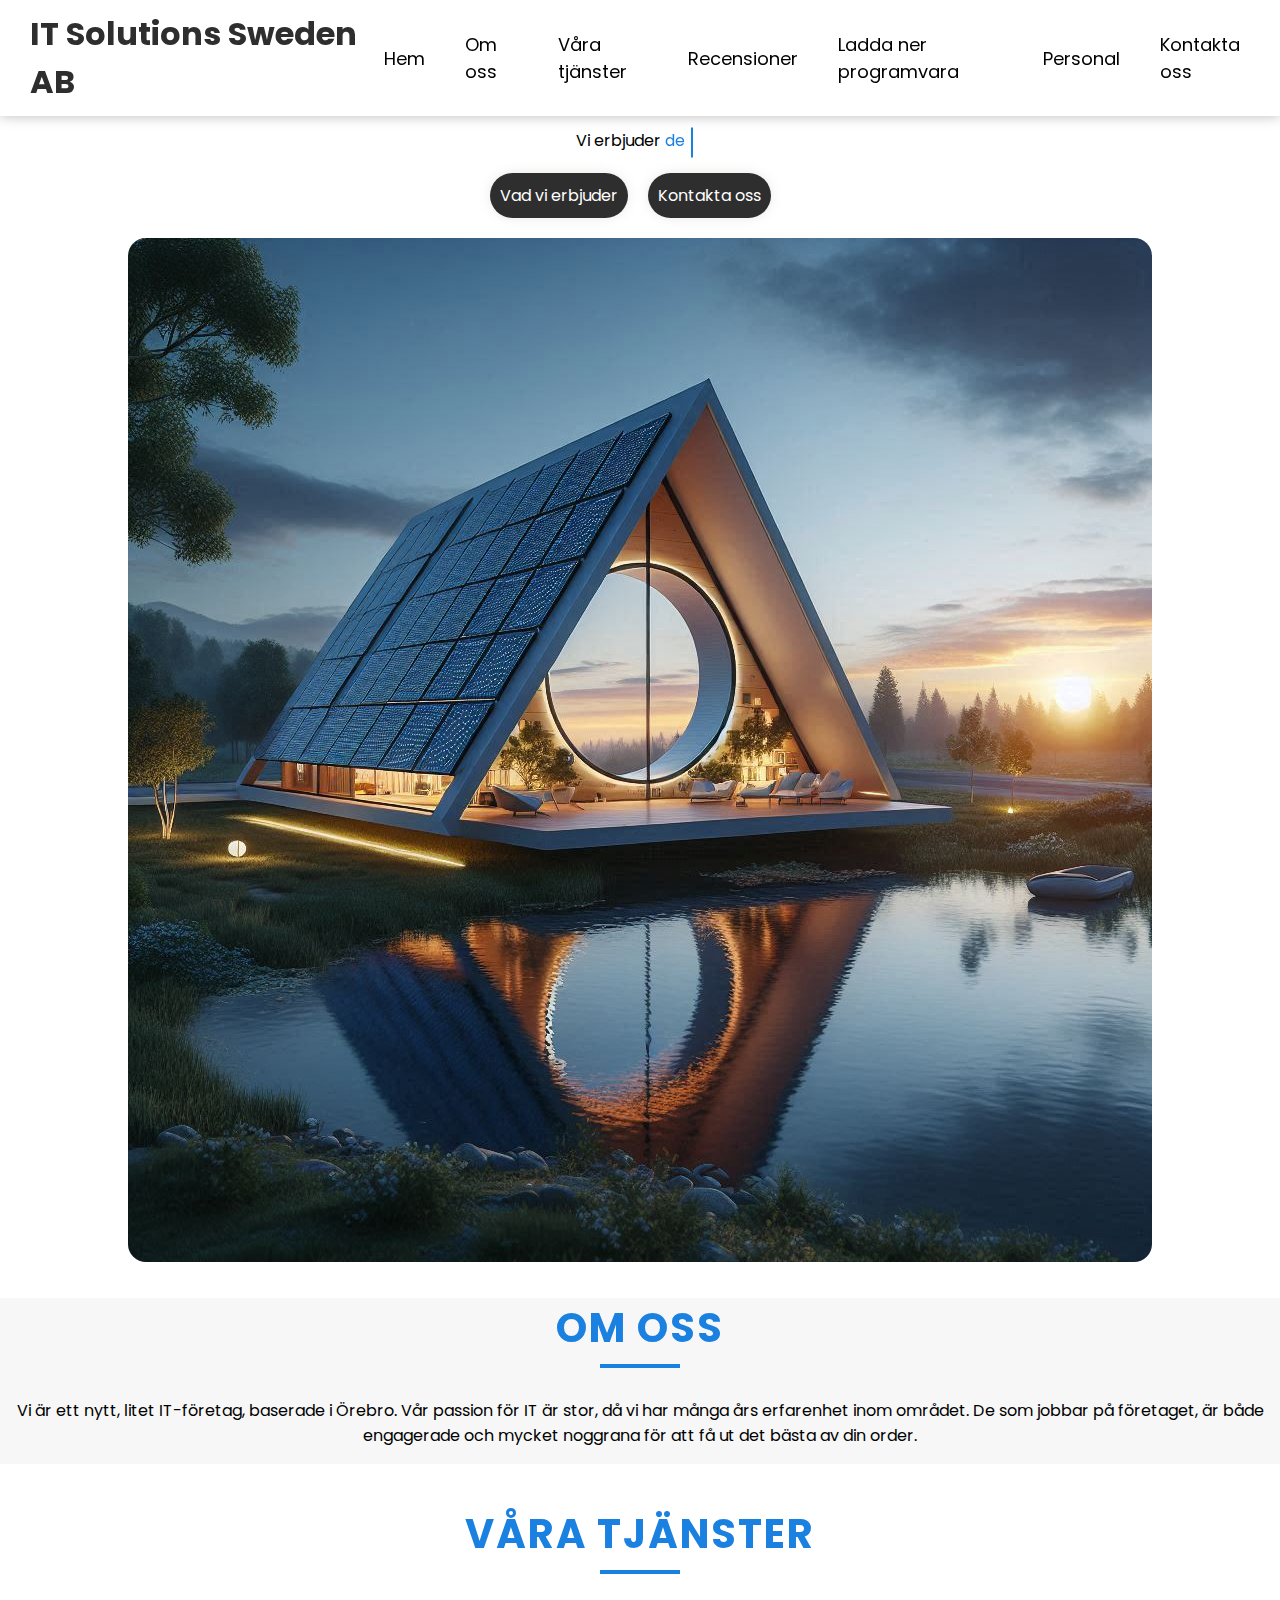
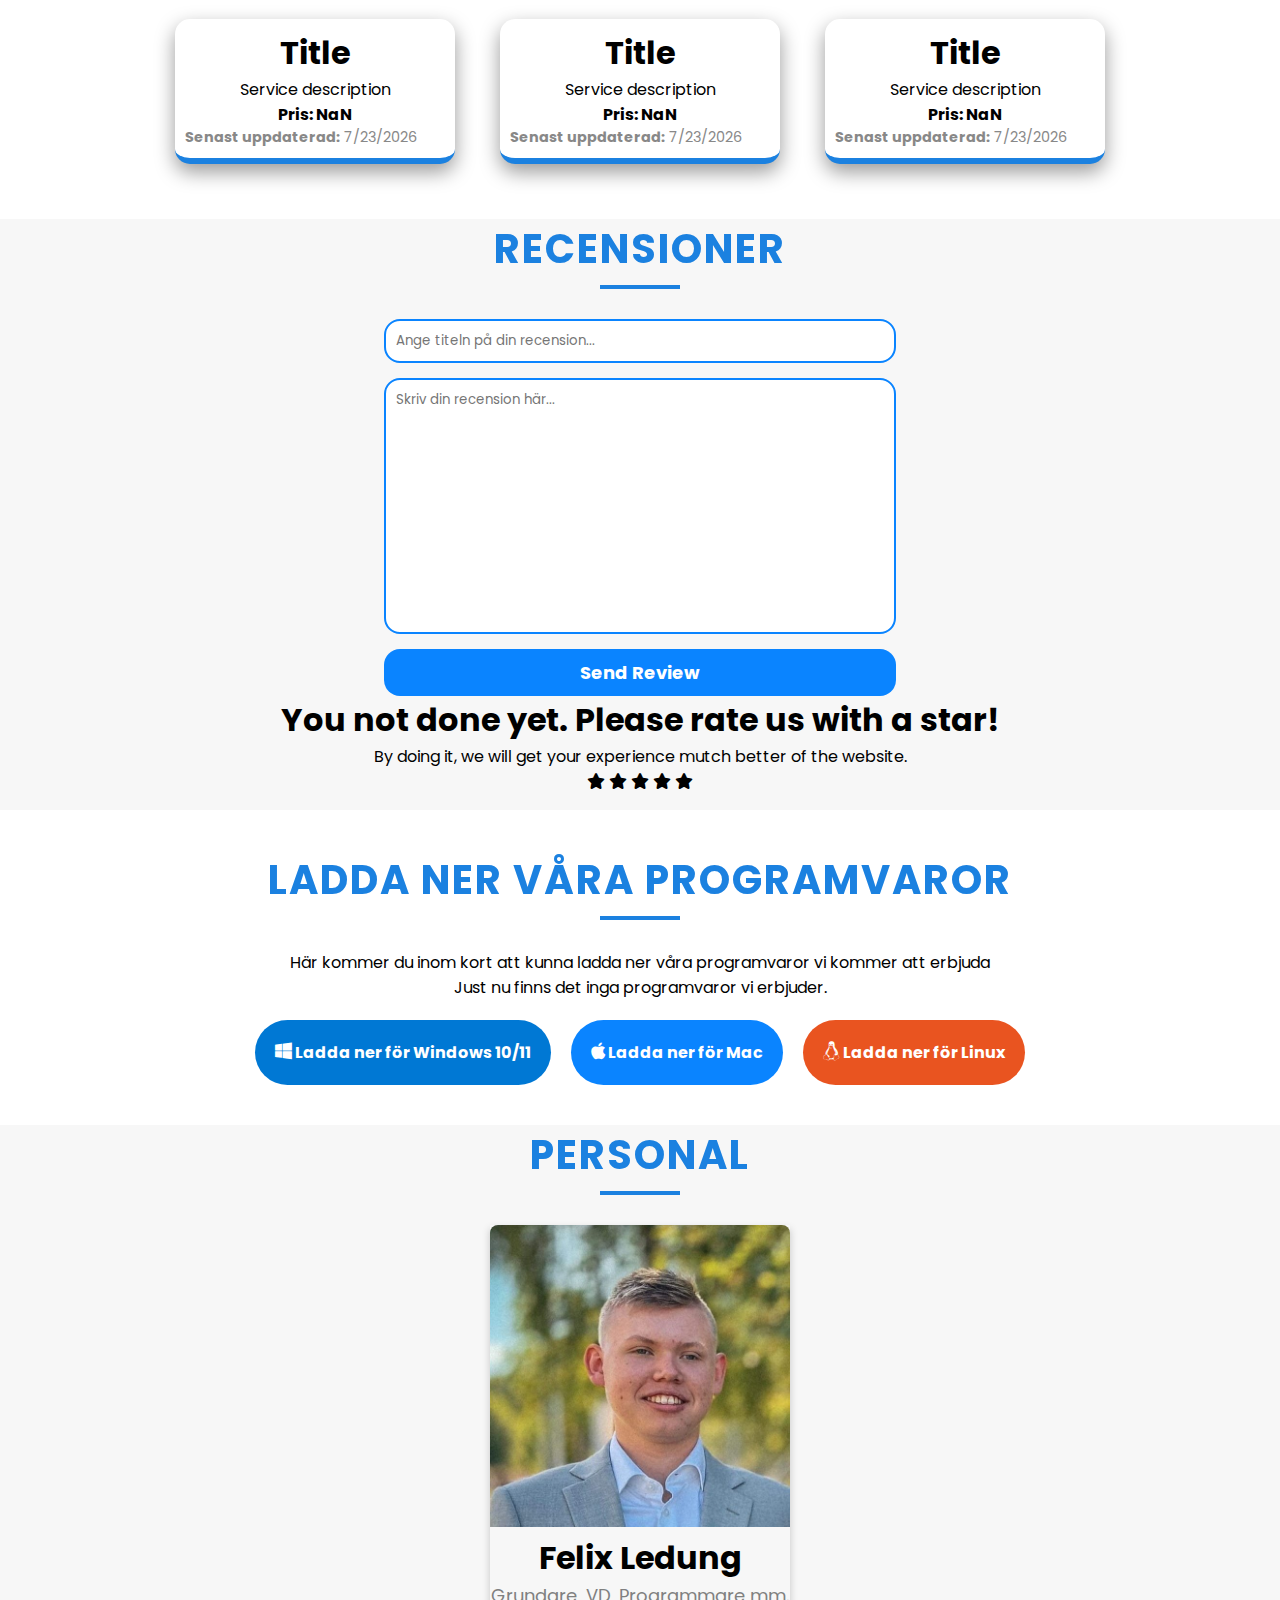
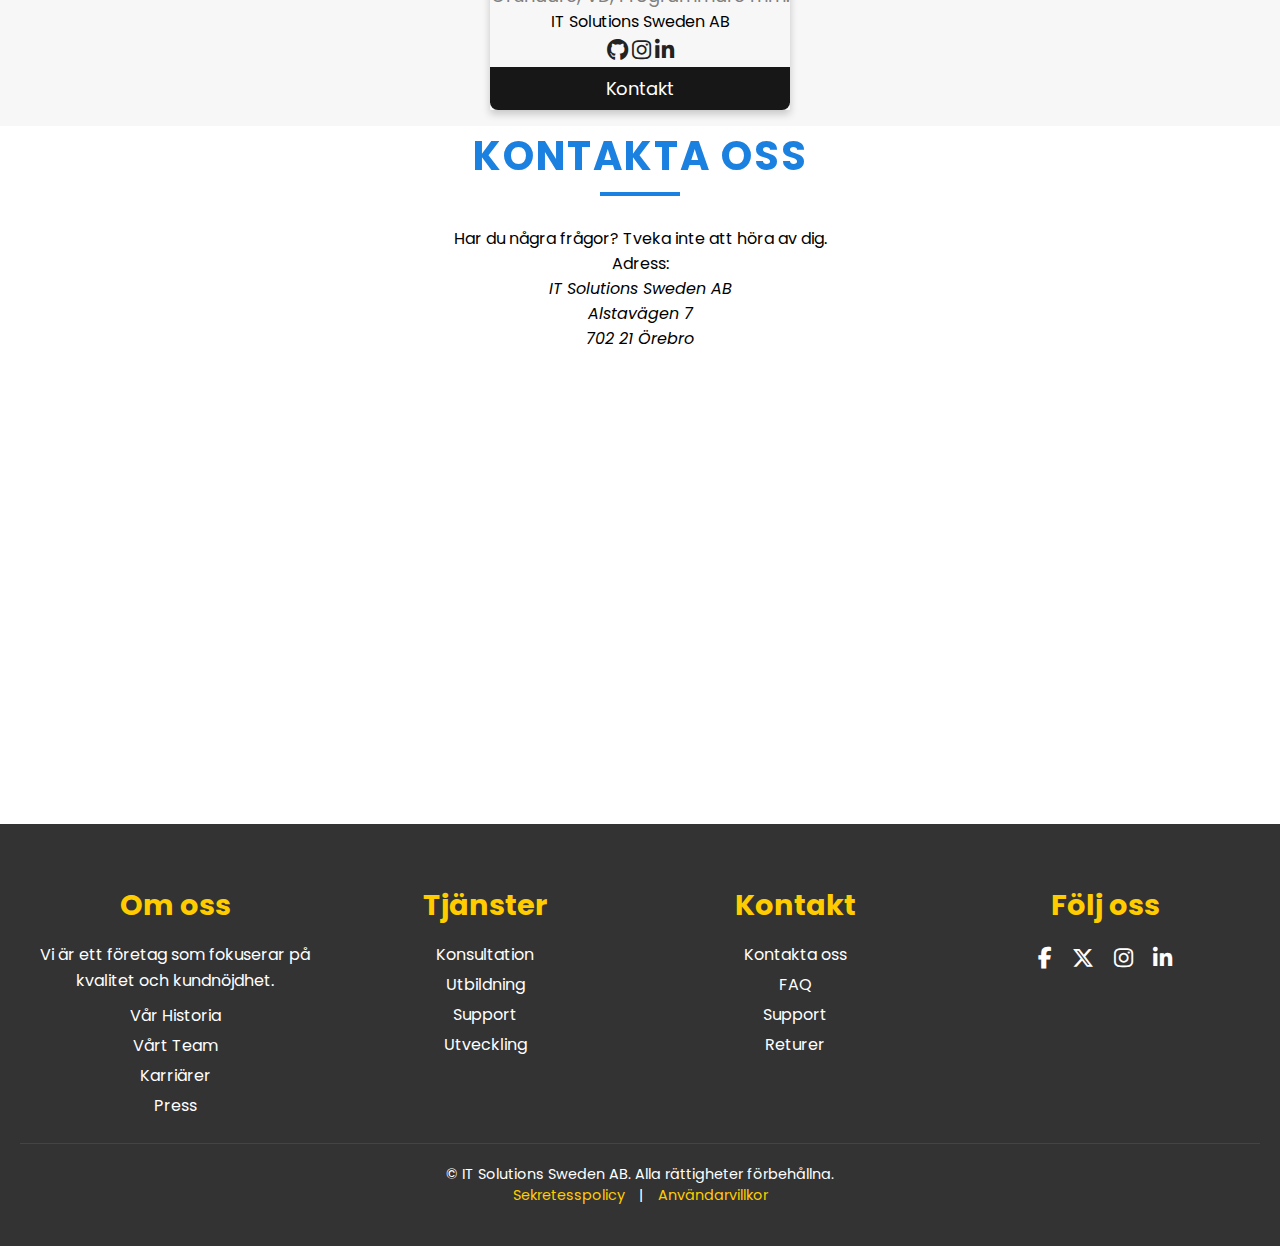
==== commit ba0befa5: "Terms upgrade" ====
--- a/index.html
+++ b/index.html
@@ -190,7 +190,7 @@
         </div>
         <div class="footer-bottom">
             <p>&copy; <span id="current-year"></span> IT Solutions Sweden AB. Alla rättigheter förbehållna.</p>
-            <p><a href="documents.html?doc=terms">Sekretesspolicy</a> | <a href="documents.html?doc=privacy">Användarvillkor</a></p>
+            <p><a href="documents.html">Sekretesspolicy</a> | <a href="documents.html">Användarvillkor</a></p>
         </div>
     </footer>
 
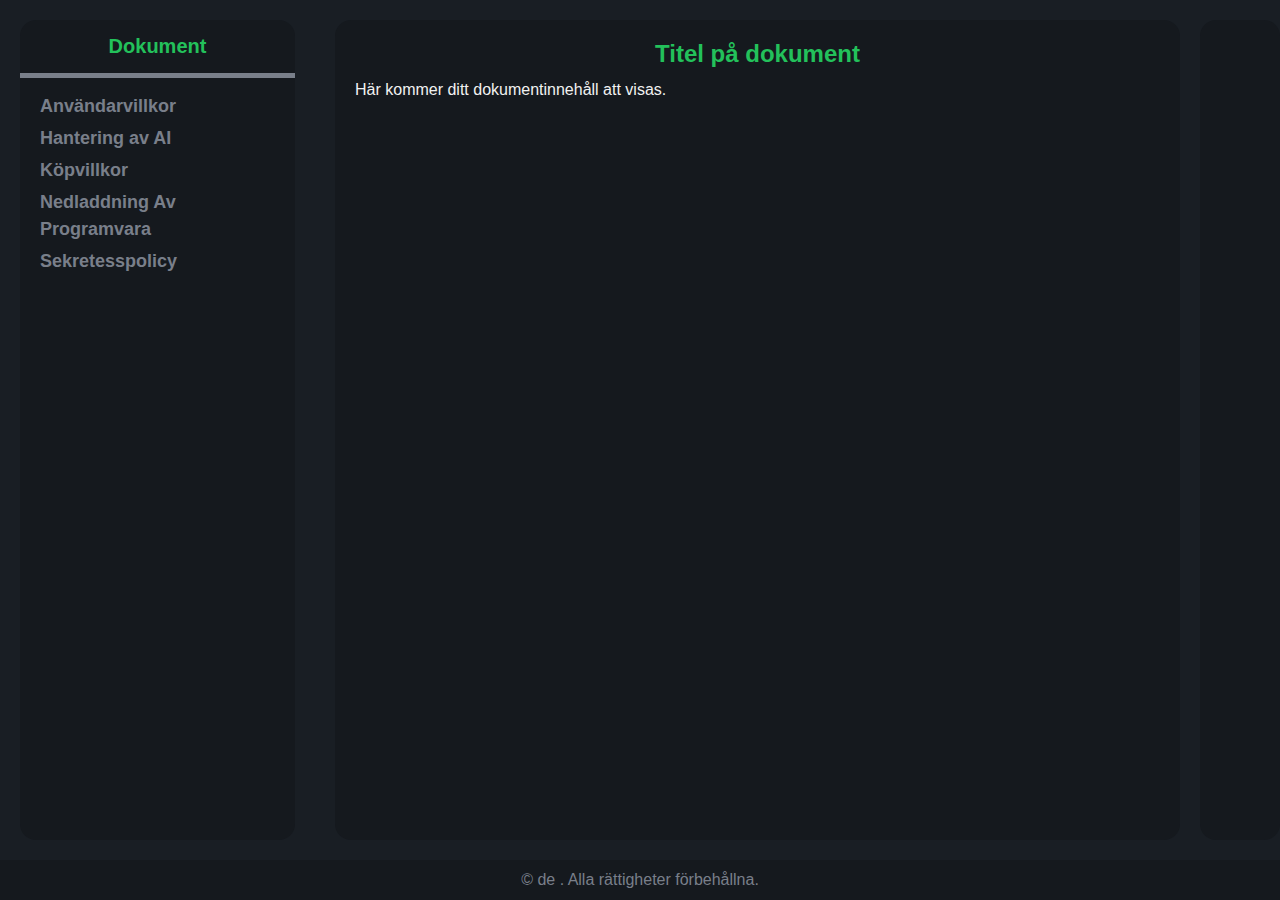
==== commit a9f71a96: "Better documentViewer experience" ====
--- a/index.html
+++ b/index.html
@@ -1,202 +1,68 @@
 <!DOCTYPE html>
-<html lang="sv">
+<html lang="en">
 
 <head>
     <meta charset="UTF-8">
     <meta name="viewport" content="width=device-width, initial-scale=1.0">
-    <title>IT Solutions Sweden AB</title>
-    <!-- Font Awesome för ikoner -->
-    <link rel="stylesheet" href="https://cdnjs.cloudflare.com/ajax/libs/font-awesome/6.6.0/css/all.min.css">
-    <!-- Länk till din CSS-fil -->
-    <link rel="stylesheet" href="style.css">
+    <title>Security System | IT Solutions Sweden AB</title>
+    <link rel="stylesheet" href="https://cdnjs.cloudflare.com/ajax/libs/font-awesome/6.6.0/css/all.min.css"
+        integrity="sha512-Kc323vGBEqzTmouAECnVceyQqyqdsSiqLQISBL29aUW4U/M7pSPA/gEUZQqv1cwx4OnYxTxve5UMg5GT6L4JJg=="
+        crossorigin="anonymous" referrerpolicy="no-referrer" />
+    <link rel="stylesheet" href="security.css">
 </head>
 
 <body>
-    <!-- Header -->
-    <header class="header">
-        <h1 class="title">IT Solutions Sweden AB</h1>
-        <nav class="navbar">
-            <ul>
-                <li><a href="#">Hem</a></li>
-                <li><a href="#">Om oss</a></li>
-                <li><a href="#">Våra tjänster</a></li>
-                <li><a href="#">Recensioner</a></li>
-                <li><a href="#">Ladda ner programvara</a></li>
-                <li><a href="#">Personal</a></li>
-                <li><a href="#">Kontakta oss</a></li>
-            </ul>
-        </nav>
-    </header>
-
-    <!-- Välkomstsektion -->
-    <section class="welcome">
-        <div class="main-content">
-            <h1 class="title">Välkommen till IT Solutions Sweden AB.</h1>
-            <p>Vi erbjuder <span class="type-writing"></span></p>
-
-            <div class="buttons">
-                <a href="#" class="btn">Vad vi erbjuder</a>
-                <a href="#" class="btn">Kontakta oss</a>
+    <div class="container">
+        <div class="left-sidebar">
+            <h2 class="title">Dokument</h2>
+            <hr>
+            <div class="documents" id="fileList">
+                <!-- Dynamiskt genererat innehåll kommer här -->
             </div>
         </div>
-        <img src="images/welcome.jpeg" alt="Välkomstbild">
-    </section>
 
-    <section class="about-us">
-        <h1 id="title">Om oss</h1>
-        <p>Vi är ett nytt, litet IT-företag, baserade i Örebro. Vår passion för IT är stor, då vi har många års
-            erfarenhet inom området. De som jobbar på företaget, är både engagerade och mycket noggrana för att få ut
-            det
-            bästa av din order.</p>
-    </section>
-
-    <!-- Tjänstesektion -->
-    <section class="services" id="services">
-        <h1 id="title">Våra Tjänster</h1>
-
-        <div class="service-container">
-            <!-- Ursprungs Service Card 1 -->
-            <div class="service-card">
-                <h1>Title</h1>
-                <p>Service description</p>
-                <b>Pris: NaN</b>
-                <p class="last-updated"><b>Senast uppdaterad:</b>
-                    <script>document.write(new Date().toLocaleDateString())</script>
-                </p>
-            </div>
-
-            <!-- Ursprungs Service Card 2 -->
-            <div class="service-card">
-                <h1>Title</h1>
-                <p>Service description</p>
-                <b>Pris: NaN</b>
-                <p class="last-updated"><b>Senast uppdaterad:</b>
-                    <script>document.write(new Date().toLocaleDateString())</script>
-                </p>
-            </div>
-
-            <div class="service-card">
-                <h1>Title</h1>
-                <p>Service description</p>
-                <b>Pris: NaN</b>
-                <p class="last-updated"><b>Senast uppdaterad:</b>
-                    <script>document.write(new Date().toLocaleDateString())</script>
-                </p>
+        <div class="main-frame">
+            <h1 class="title" id="documentTitle">Titel på dokument</h1>
+            <div class="info" id="documentContent">
+                <p>Här kommer ditt dokumentinnehåll att visas.</p>
             </div>
         </div>
-    </section>
 
-    <section class="review">
-        <h1 id="title">Recensioner</h1>
+        <div class="right-sidebar">
+            <a href="index.html" target="_blank" class="tooltip">
+                <i class="fa-solid fa-house"></i>
+                <span class="tooltiptext">Hem</span>
+            </a>
+            <a href="#" class="tooltip">
+                <i class="fa-solid fa-file-export"></i>
+                <span class="tooltiptext">Exportera</span>
+            </a>
+            <a href="#" class="tooltip">
+                <i class="fa-solid fa-cloud-arrow-down"></i>
+                <span class="tooltiptext">Ladda ner</span>
+            </a>
+            <a href="#" class="tooltip">
+                <i class="fa-solid fa-share-nodes"></i>
+                <span class="tooltiptext">Dela</span>
+            </a>
+            <a href="#" class="tooltip">
+                <i class="fa-solid fa-print"></i>
+                <span class="tooltiptext">Skriv ut</span>
+            </a>
+            <a href="#" class="tooltip">
+                <i class="fa-solid fa-volume-xmark"></i>
+                <span class="tooltiptext">Tyst</span>
+            </a>
+        </div>
+    </div>
 
-        <div class="inputs">
-            <input type="text" id="review-title" placeholder="Ange titeln på din recension...">
-            <textarea name="review" id="type-review" placeholder="Skriv din recension här..."></textarea>
-            <input type="button" id="btn" value="Send Review">
-        </div>
-
-        <div class="star-rateing-frame">
-            <h1>You not done yet. Please rate us with a star!</h1>
-            <p>By doing it, we will get your experience mutch better of the website.</p>
-            <div class="star">
-                <i class="fa-solid fa-star"></i>
-                <i class="fa-solid fa-star"></i>
-                <i class="fa-solid fa-star"></i>
-                <i class="fa-solid fa-star"></i>
-                <i class="fa-solid fa-star"></i>
-            </div>
-        </div>
-    </section>
-
-    <section class="download-software">
-        <h1 id="title">Ladda ner våra programvaror</h1>
-
-        <p>Här kommer du inom kort att kunna ladda ner våra programvaror vi kommer att erbjuda</p>
-        <span>Just nu finns det inga programvaror vi erbjuder.</span>
-        <div class="download-buttons">
-            <a href="#" class="btn"><i class="fa-brands fa-windows"></i> Ladda ner för Windows 10/11</a>
-            <a href="#" class="btn"><i class="fa-brands fa-apple"></i> Ladda ner för Mac</a>
-            <a href="#" class="btn"><i class="fa-brands fa-linux"></i> Ladda ner för Linux</a>
-        </div>
-    </section>
-
-    <section class="employee">
-        <h1 id="title">Personal</h1>
-
-        <div class="card">
-            <img src="images/employee/FelixLedung.jpg" alt="Felix Ledung" style="width:100%">
-            <h1>Felix Ledung</h1>
-            <p class="title-card">Grundare, VD, Programmare mm.</p>
-            <p>IT Solutions Sweden AB</p>
-            <a href="#"><i class="fa-brands fa-github"></i></a>
-            <a href="#"><i class="fa-brands fa-instagram"></i></a>
-            <a href="#"><i class="fa-brands fa-linkedin-in"></i></a>
-            <p><button onclick="sendEmail('mrfelix880@gmail.com')">Kontakt</button></p>
-        </div>
-    </section>
-
-    <section class="contact">
-        <h1 id="title">Kontakta oss</h1>
-        <p>Har du några frågor? Tveka inte att höra av dig.</p>
-
-        <p>Adress:</p>
-        <address>IT Solutions Sweden AB <br> Alstavägen 7 <br>702 21 Örebro</address>
-
-        <iframe
-            src="https://www.google.com/maps/embed?pb=!1m18!1m12!1m3!1d1715.611765767781!2d15.243970250158629!3d59.245802467782234!2m3!1f0!2f0!3f0!3m2!1i1024!2i768!4f13.1!3m3!1m2!1s0x465c146826aba9ed%3A0x68f667bde54f07a!2sAlstav%C3%A4gen%207%2C%20702%2021%20%C3%96rebro!5e0!3m2!1ssv!2sse!4v1728083883140!5m2!1ssv!2sse"
-            width="600" height="450" style="border:0;" allowfullscreen="" loading="lazy"
-            referrerpolicy="no-referrer-when-downgrade"></iframe>
-    </section>
-
-    <footer>
-        <div class="footer-content">
-            <div class="footer-section">
-                <h3>Om oss</h3>
-                <p>Vi är ett företag som fokuserar på kvalitet och kundnöjdhet.</p>
-                <ul>
-                    <li><a href="#">Vår Historia</a></li>
-                    <li><a href="#">Vårt Team</a></li>
-                    <li><a href="#">Karriärer</a></li>
-                    <li><a href="#">Press</a></li>
-                </ul>
-            </div>
-            <div class="footer-section">
-                <h3>Tjänster</h3>
-                <ul>
-                    <li><a href="#">Konsultation</a></li>
-                    <li><a href="#">Utbildning</a></li>
-                    <li><a href="#">Support</a></li>
-                    <li><a href="#">Utveckling</a></li>
-                </ul>
-            </div>
-            <div class="footer-section">
-                <h3>Kontakt</h3>
-                <ul>
-                    <li><a href="#">Kontakta oss</a></li>
-                    <li><a href="#">FAQ</a></li>
-                    <li><a href="#">Support</a></li>
-                    <li><a href="#">Returer</a></li>
-                </ul>
-            </div>
-            <div class="footer-section socials">
-                <h3>Följ oss</h3>
-                <ul>
-                    <li><a href="https://facebook.com" title="Facebook"><i class="fa-brands fa-facebook-f"></i></a></li>
-                    <li><a href="https://twitter.com" title="Twitter"><i class="fa-brands fa-x-twitter"></i></a></li>
-                    <li><a href="https://instagram.com" title="Instagram"><i class="fa-brands fa-instagram"></i></a></li>
-                    <li><a href="https://linkedin.com" title="LinkedIn"><i class="fa-brands fa-linkedin-in"></i></a></li>
-                </ul>
-            </div>
-        </div>
-        <div class="footer-bottom">
-            <p>&copy; <span id="current-year"></span> IT Solutions Sweden AB. Alla rättigheter förbehållna.</p>
-            <p><a href="documents.html">Sekretesspolicy</a> | <a href="documents.html">Användarvillkor</a></p>
-        </div>
+    <footer class="footer">
+        <p>© <span id="currentYear"></span>. Alla rättigheter förbehållna.</p>
     </footer>
 
-    <!-- Länk till din JavaScript-fil -->
+    <!-- Länka JavaScript-filen -->
+    <script src="file_system.js"></script>
     <script src="script.js"></script>
-    <script src="emailSender.js"></script>
 </body>
 
 </html>--- a/security.css
+++ b/security.css
@@ -0,0 +1,200 @@
+/* Grundläggande stil för alla element */
+* {
+    margin: 0;
+    padding: 0;
+    box-sizing: border-box;
+    font-family: Arial, sans-serif;
+}
+
+/* Grundläggande stil för body */
+body {
+    background-color: #191e24;
+    min-height: 100vh;
+    display: flex;
+    flex-direction: column;
+    color: #797f8a;
+}
+
+/* Huvudbehållare för layout */
+.container {
+    flex: 1;
+    display: flex;
+    justify-content: space-between;
+    height: calc(100vh - 80px);
+}
+
+/* Vänster sidofält */
+.left-sidebar {
+    width: 275px;
+    background: #15191e;
+    margin: 20px;
+    border-radius: 16px;
+}
+
+.left-sidebar .title {
+    color: #23c15b;
+    text-align: center;
+    margin: 15px 0;
+}
+
+.left-sidebar hr {
+    background: #797f8a;
+    height: 5px;
+    border: none;
+    margin: 10px 0;
+    width: 100%;
+}
+
+.tooltip {
+    position: relative;
+    display: inline-block;
+}
+
+.tooltip .tooltiptext {
+    visibility: hidden;
+    width: auto;
+    max-width: 150px; /* Maxbredd för tooltip */
+    background-color: rgba(0, 0, 0, 0.8);
+    color: #fff;
+    text-align: left;
+    border-radius: 5px;
+    padding: 5px 10px;
+    position: absolute;
+    z-index: 1;
+    top: 50%;
+    right: 135%; /* Placera tooltipen precis till höger om ikonen */
+    transform: translateY(-50%);
+    opacity: 0;
+    transition: opacity 0.3s;
+    white-space: nowrap; /* Förhindra att texten bryts på flera rader */
+}
+
+.tooltip:hover .tooltiptext {
+    visibility: visible;
+    opacity: 1;
+}
+
+
+.documents {
+    margin: 15px;
+}
+
+.documents p,
+.documents i {
+    margin: 5px;
+    font-weight: bold;
+    font-size: 18px;
+    cursor: pointer;
+}
+
+.documents p:hover {
+    padding: 10px;
+    background: #117a36;
+    border-radius: 16px;
+}
+
+.documents p.active {
+    background: #23c15b;
+    color: #15191e;
+    padding: 10px;
+    border-radius: 16px;
+}
+
+.documents .fa-file {
+    color: #147ffc;
+}
+
+.documents .fa-file-word {
+    color: #185abd;
+}
+
+.documents .fa-file-pdf {
+    color: #e20001;
+}
+
+/* Huvudram för dokumentinnehåll */
+.main-frame {
+    background: #15191e;
+    flex: 1;
+    margin: 20px;
+    padding: 20px;
+    border-radius: 16px;
+    text-align: center;
+}
+
+.main-frame .title {
+    color: #23c15b;
+}
+
+/* Höger sidofält */
+.right-sidebar {
+    background: #15191e;
+    width: 80px;
+    margin: 20px 0;
+    display: flex;
+    flex-direction: column;
+    align-items: center;
+    border-radius: 16px;
+    gap: 20px;
+    padding: 20px 0;
+}
+
+.right-sidebar i {
+    color: #23c15b;
+    font-size: 24px;
+    cursor: pointer;
+    transition: color 0.3s ease;
+}
+
+.right-sidebar i:hover {
+    color: #117a36;
+}
+
+/* Fotstil */
+.footer {
+    background: #15191e;
+    height: 40px;
+    display: flex;
+    text-align: center;
+    justify-content: center;
+    align-items: center;
+    padding: 20px 0;
+    margin-top: auto;
+    width: 100%;
+}
+
+/* Stil för dokumentinnehåll */
+#documentContent {
+    text-align: left;
+    color: #f1f1f1;
+    /* Justera textfärgen för läsbarhet */
+}
+
+h1 {
+    font-size: 24px;
+    color: #23c15b;
+    /* Titelns färg */
+}
+
+h2,
+h3 {
+    color: #23c15b;
+    margin-top: 20px;
+    font-size: 20px;
+}
+
+p {
+    margin: 10px 0;
+    line-height: 1.5;
+}
+
+ul {
+    margin: 15px 0;
+    padding-left: 20px;
+}
+
+ul li {
+    margin-bottom: 8px;
+    color: #f1f1f1;
+    /* Listfärg */
+}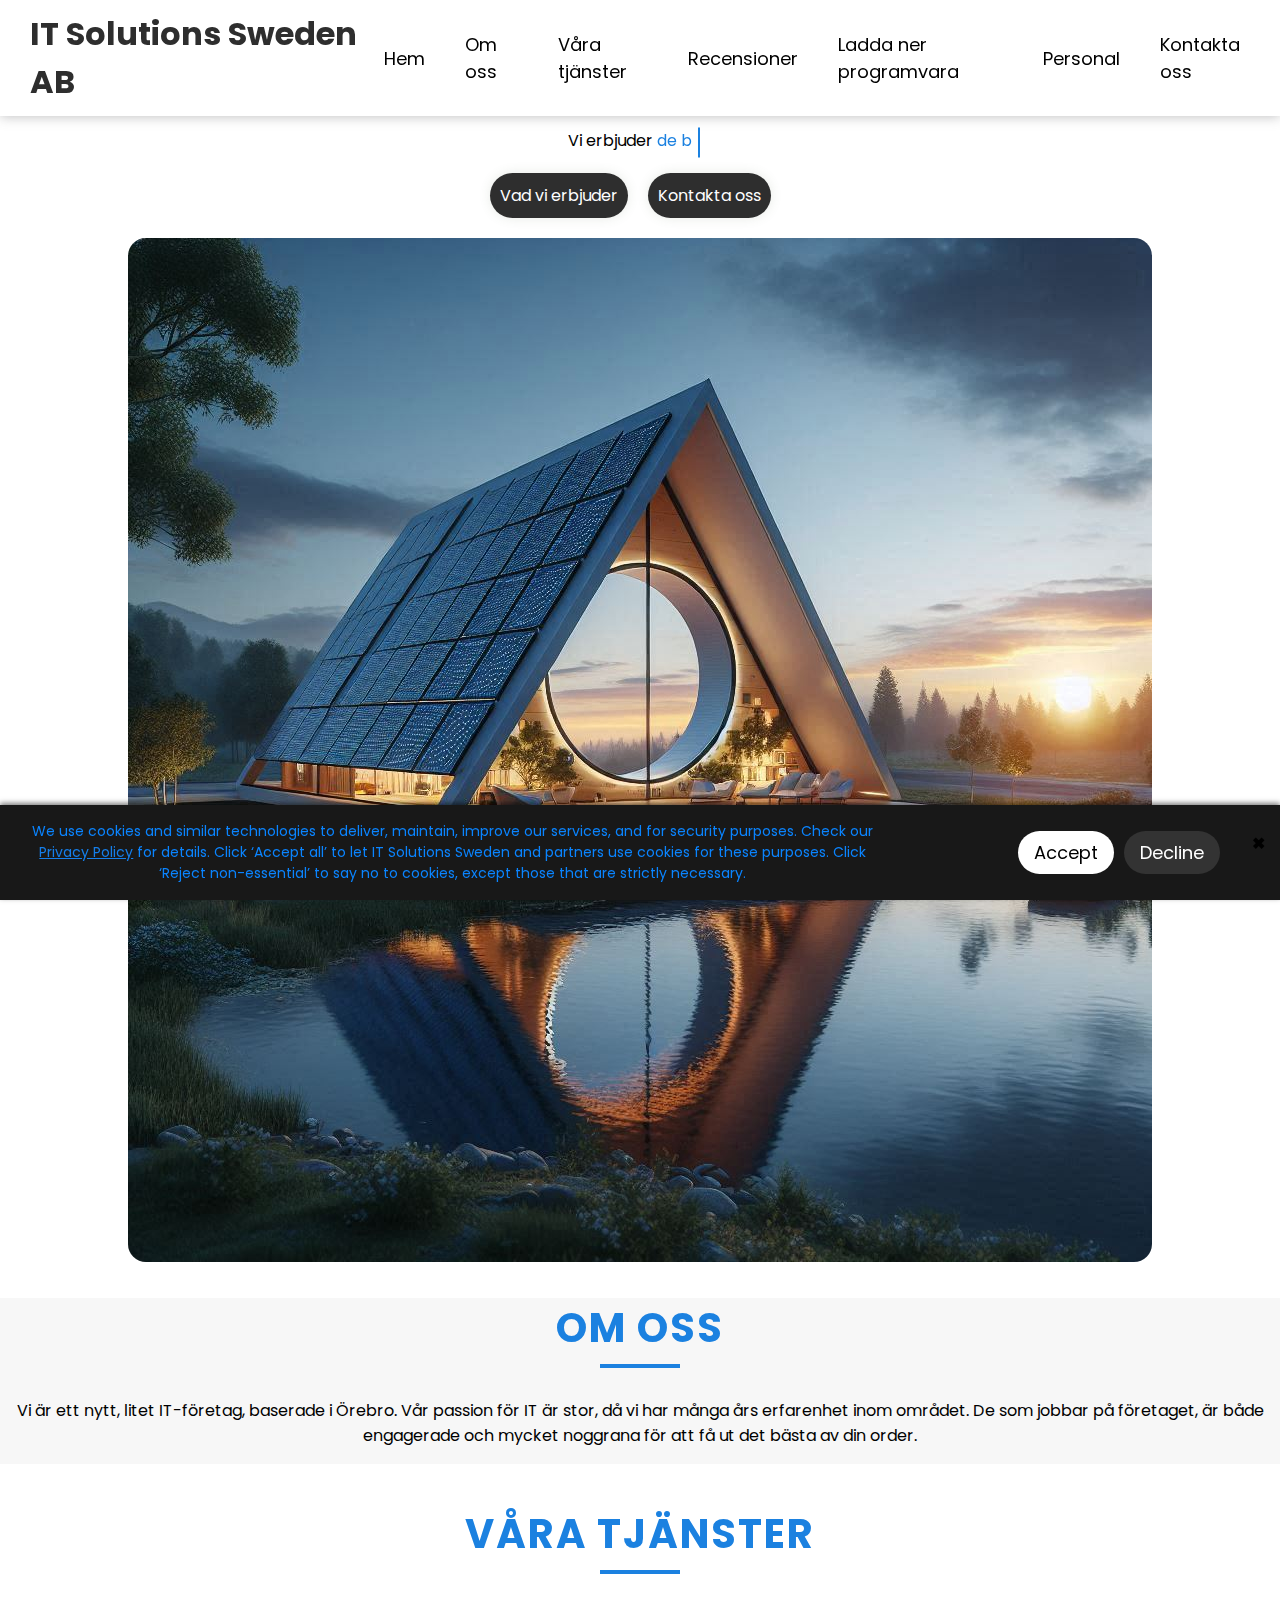
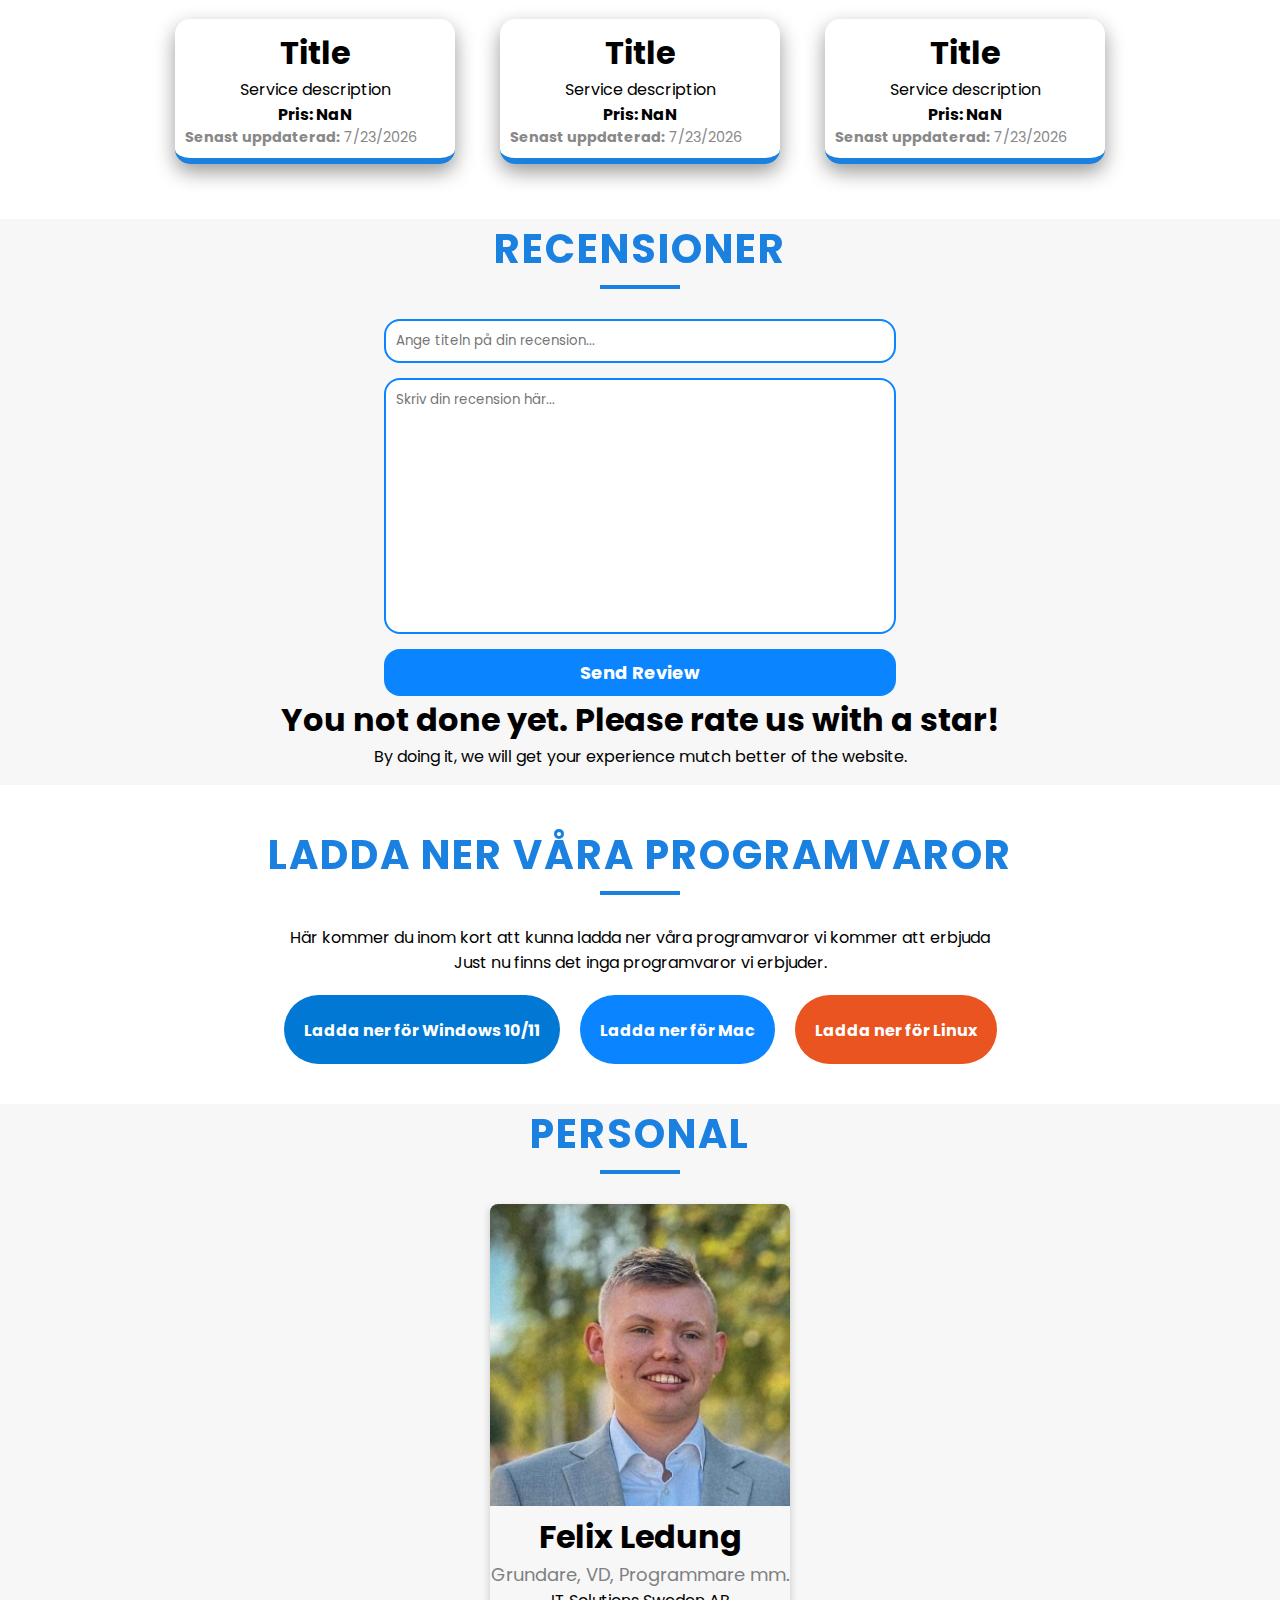
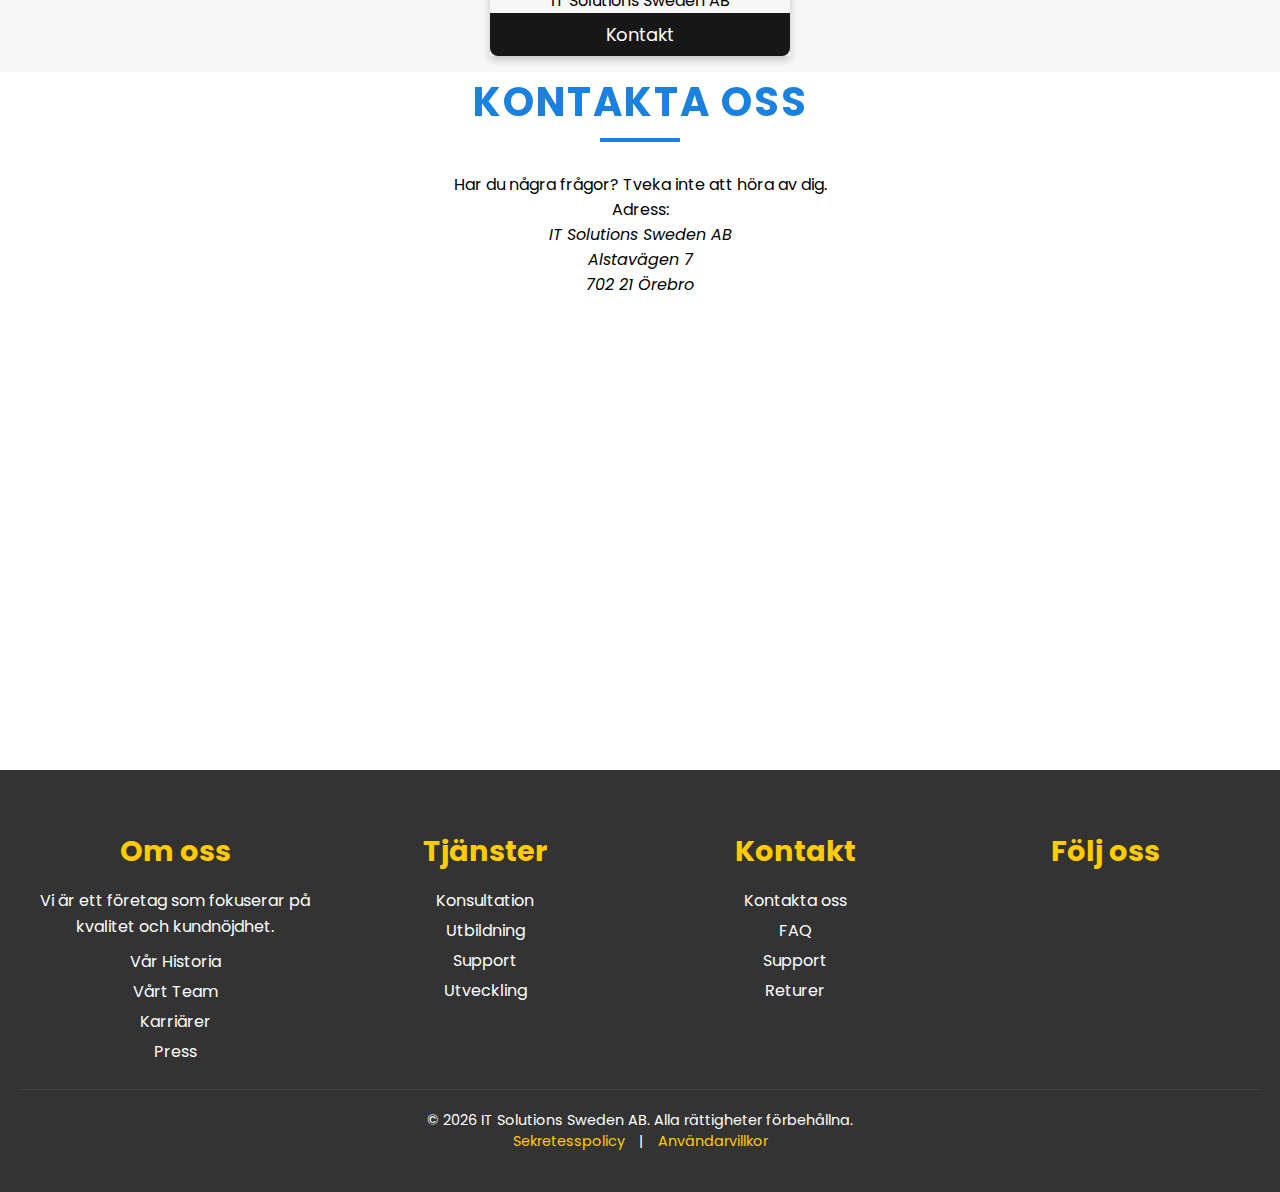
==== commit 10f2e683: "cookie update" ====
--- a/index.html
+++ b/index.html
@@ -8,61 +8,199 @@
     <link rel="stylesheet" href="https://cdnjs.cloudflare.com/ajax/libs/font-awesome/6.6.0/css/all.min.css"
         integrity="sha512-Kc323vGBEqzTmouAECnVceyQqyqdsSiqLQISBL29aUW4U/M7pSPA/gEUZQqv1cwx4OnYxTxve5UMg5GT6L4JJg=="
         crossorigin="anonymous" referrerpolicy="no-referrer" />
-    <link rel="stylesheet" href="security.css">
+    <link rel="stylesheet" href="style.css">
 </head>
 
 <body>
-    <div class="container">
-        <div class="left-sidebar">
-            <h2 class="title">Dokument</h2>
-            <hr>
-            <div class="documents" id="fileList">
-                <!-- Dynamiskt genererat innehåll kommer här -->
-            </div>
-        </div>
-
-        <div class="main-frame">
-            <h1 class="title" id="documentTitle">Titel på dokument</h1>
-            <div class="info" id="documentContent">
-                <p>Här kommer ditt dokumentinnehåll att visas.</p>
-            </div>
-        </div>
-
-        <div class="right-sidebar">
-            <a href="index.html" target="_blank" class="tooltip">
-                <i class="fa-solid fa-house"></i>
-                <span class="tooltiptext">Hem</span>
-            </a>
-            <a href="#" class="tooltip">
-                <i class="fa-solid fa-file-export"></i>
-                <span class="tooltiptext">Exportera</span>
-            </a>
-            <a href="#" class="tooltip">
-                <i class="fa-solid fa-cloud-arrow-down"></i>
-                <span class="tooltiptext">Ladda ner</span>
-            </a>
-            <a href="#" class="tooltip">
-                <i class="fa-solid fa-share-nodes"></i>
-                <span class="tooltiptext">Dela</span>
-            </a>
-            <a href="#" class="tooltip">
-                <i class="fa-solid fa-print"></i>
-                <span class="tooltiptext">Skriv ut</span>
-            </a>
-            <a href="#" class="tooltip">
-                <i class="fa-solid fa-volume-xmark"></i>
-                <span class="tooltiptext">Tyst</span>
-            </a>
+
+    <header class="header">
+        <h1 class="title">IT Solutions Sweden AB</h1>
+        <nav class="navbar">
+            <ul>
+                <li><a href="#">Hem</a></li>
+                <li><a href="#">Om oss</a></li>
+                <li><a href="#">Våra tjänster</a></li>
+                <li><a href="#">Recensioner</a></li>
+                <li><a href="#">Ladda ner programvara</a></li>
+                <li><a href="#">Personal</a></li>
+                <li><a href="#">Kontakta oss</a></li>
+            </ul>
+        </nav>
+    </header>
+    <!-- Välkomstsektion -->
+    <section class="welcome">
+        <div class="main-content">
+            <h1 class="title">Välkommen till IT Solutions Sweden AB.</h1>
+            <p>Vi erbjuder <span class="type-writing"></span></p>
+            <div class="buttons">
+                <a href="#" class="btn">Vad vi erbjuder</a>
+                <a href="#" class="btn">Kontakta oss</a>
+            </div>
+        </div>
+        <img src="images/welcome.jpeg" alt="Välkomstbild">
+    </section>
+    <section class="about-us">
+        <h1 id="title">Om oss</h1>
+        <p>Vi är ett nytt, litet IT-företag, baserade i Örebro. Vår passion för IT är stor, då vi har många års
+            erfarenhet inom området. De som jobbar på företaget, är både engagerade och mycket noggrana för att få ut
+            det
+            bästa av din order.</p>
+    </section>
+    <!-- Tjänstesektion -->
+    <section class="services" id="services">
+        <h1 id="title">Våra Tjänster</h1>
+        <div class="service-container">
+            <!-- Ursprungs Service Card 1 -->
+            <div class="service-card">
+                <h1>Title</h1>
+                <p>Service description</p>
+                <b>Pris: NaN</b>
+                <p class="last-updated"><b>Senast uppdaterad:</b>
+                    <script>document.write(new Date().toLocaleDateString())</script>
+                </p>
+            </div>
+            <!-- Ursprungs Service Card 2 -->
+            <div class="service-card">
+                <h1>Title</h1>
+                <p>Service description</p>
+                <b>Pris: NaN</b>
+                <p class="last-updated"><b>Senast uppdaterad:</b>
+                    <script>document.write(new Date().toLocaleDateString())</script>
+                </p>
+            </div>
+            <div class="service-card">
+                <h1>Title</h1>
+                <p>Service description</p>
+                <b>Pris: NaN</b>
+                <p class="last-updated"><b>Senast uppdaterad:</b>
+                    <script>document.write(new Date().toLocaleDateString())</script>
+                </p>
+            </div>
+        </div>
+    </section>
+    <section class="review">
+        <h1 id="title">Recensioner</h1>
+        <div class="inputs">
+            <input type="text" id="review-title" placeholder="Ange titeln på din recension...">
+            <textarea name="review" id="type-review" placeholder="Skriv din recension här..."></textarea>
+            <input type="button" id="btn" value="Send Review">
+        </div>
+        <div class="star-rateing-frame">
+            <h1>You not done yet. Please rate us with a star!</h1>
+            <p>By doing it, we will get your experience mutch better of the website.</p>
+            <div class="star">
+                <i class="fa-solid fa-star"></i>
+                <i class="fa-solid fa-star"></i>
+                <i class="fa-solid fa-star"></i>
+                <i class="fa-solid fa-star"></i>
+                <i class="fa-solid fa-star"></i>
+            </div>
+        </div>
+    </section>
+    <section class="download-software">
+        <h1 id="title">Ladda ner våra programvaror</h1>
+        <p>Här kommer du inom kort att kunna ladda ner våra programvaror vi kommer att erbjuda</p>
+        <span>Just nu finns det inga programvaror vi erbjuder.</span>
+        <div class="download-buttons">
+            <a href="#" class="btn"><i class="fa-brands fa-windows"></i> Ladda ner för Windows 10/11</a>
+            <a href="#" class="btn"><i class="fa-brands fa-apple"></i> Ladda ner för Mac</a>
+            <a href="#" class="btn"><i class="fa-brands fa-linux"></i> Ladda ner för Linux</a>
+        </div>
+    </section>
+    <section class="employee">
+        <h1 id="title">Personal</h1>
+        <div class="card">
+            <img src="images/employee/FelixLedung.jpg" alt="Felix Ledung" style="width:100%">
+            <h1>Felix Ledung</h1>
+            <p class="title-card">Grundare, VD, Programmare mm.</p>
+            <p>IT Solutions Sweden AB</p>
+            <a href="#"><i class="fa-brands fa-github"></i></a>
+            <a href="#"><i class="fa-brands fa-instagram"></i></a>
+            <a href="#"><i class="fa-brands fa-linkedin-in"></i></a>
+            <p><button onclick="sendEmail('mrfelix880@gmail.com')">Kontakt</button></p>
+        </div>
+    </section>
+    <section class="contact">
+        <h1 id="title">Kontakta oss</h1>
+        <p>Har du några frågor? Tveka inte att höra av dig.</p>
+        <p>Adress:</p>
+        <address>IT Solutions Sweden AB <br> Alstavägen 7 <br>702 21 Örebro</address>
+        <iframe
+            src="https://www.google.com/maps/embed?pb=!1m18!1m12!1m3!1d1715.611765767781!2d15.243970250158629!3d59.245802467782234!2m3!1f0!2f0!3f0!3m2!1i1024!2i768!4f13.1!3m3!1m2!1s0x465c146826aba9ed%3A0x68f667bde54f07a!2sAlstav%C3%A4gen%207%2C%20702%2021%20%C3%96rebro!5e0!3m2!1ssv!2sse!4v1728083883140!5m2!1ssv!2sse"
+            width="600" height="450" style="border:0;" allowfullscreen="" loading="lazy"
+            referrerpolicy="no-referrer-when-downgrade"></iframe>
+    </section>
+    <footer>
+        <div class="footer-content">
+            <div class="footer-section">
+                <h3>Om oss</h3>
+                <p>Vi är ett företag som fokuserar på kvalitet och kundnöjdhet.</p>
+                <ul>
+                    <li><a href="#">Vår Historia</a></li>
+                    <li><a href="#">Vårt Team</a></li>
+                    <li><a href="#">Karriärer</a></li>
+                    <li><a href="#">Press</a></li>
+                </ul>
+            </div>
+            <div class="footer-section">
+                <h3>Tjänster</h3>
+                <ul>
+                    <li><a href="#">Konsultation</a></li>
+                    <li><a href="#">Utbildning</a></li>
+                    <li><a href="#">Support</a></li>
+                    <li><a href="#">Utveckling</a></li>
+                </ul>
+            </div>
+            <div class="footer-section">
+                <h3>Kontakt</h3>
+                <ul>
+                    <li><a href="#">Kontakta oss</a></li>
+                    <li><a href="#">FAQ</a></li>
+                    <li><a href="#">Support</a></li>
+                    <li><a href="#">Returer</a></li>
+                </ul>
+            </div>
+            <div class="footer-section socials">
+                <h3>Följ oss</h3>
+                <ul>
+                    <li><a href="https://facebook.com" title="Facebook"><i class="fa-brands fa-facebook-f"></i></a></li>
+                    <li><a href="https://twitter.com" title="Twitter"><i class="fa-brands fa-x-twitter"></i></a></li>
+                    <li><a href="https://instagram.com" title="Instagram"><i class="fa-brands fa-instagram"></i></a>
+                    </li>
+                    <li><a href="https://linkedin.com" title="LinkedIn"><i class="fa-brands fa-linkedin-in"></i></a>
+                    </li>
+                </ul>
+            </div>
+        </div>
+        <div class="cookie-icon">
+            <i class="fa-solid fa-cookie" id="cookieBtn"></i>
+        </div>
+        <div class="footer-bottom">
+            <p>&copy; <span id="current-year"></span> IT Solutions Sweden AB. Alla rättigheter förbehållna.</p>
+            <p><a href="documents.html?doc=privacy">Sekretesspolicy</a> | <a
+                    href="documents.html?doc=terms">Användarvillkor</a></p>
+        </div>
+    </footer>
+
+    <div class="cookie-banner" id="cookie-banner">
+        <p>We use cookies and similar technologies to deliver, maintain, improve our services, and for security
+            purposes. Check our <a href="#">Privacy Policy</a> for details. Click ‘Accept all’ to let IT Solutions
+            Sweden and partners use
+            cookies for these purposes. Click ‘Reject non-essential’ to say no to cookies, except those that are
+            strictly
+            necessary.
+        </p>
+        <div class="cookie-buttons">
+            <button id="accept-btn" class="btn">Accept</button>
+            <button id="decline-btn" class="btn btn-secondary">Decline</button>
+            <div id="close-btn">&#10006;</div>
         </div>
     </div>
-
-    <footer class="footer">
-        <p>© <span id="currentYear"></span>. Alla rättigheter förbehållna.</p>
-    </footer>
 
     <!-- Länka JavaScript-filen -->
     <script src="file_system.js"></script>
     <script src="script.js"></script>
+    <script src="cookie.js"></script>
 </body>
 
 </html>--- a/style.css
+++ b/style.css
@@ -0,0 +1,761 @@
+@import url('https://fonts.googleapis.com/css2?family=Poppins:wght@100;200;300;400;500;600;700;800;900&display=swap');
+
+* {
+    margin: 0;
+    padding: 0;
+    box-sizing: border-box;
+    font-family: "Poppins", sans-serif;
+}
+
+body {
+    min-height: 100vh;
+    display: flex;
+    overflow-x: hidden;
+    flex-direction: column;
+    background: #fff;
+    padding-top: 80px;
+}
+
+section {
+    text-align: center;
+    padding-bottom: 16px;
+}
+
+section:nth-child(odd) {
+    background-color: #f7f7f7;
+}
+
+section:nth-child(even) {
+    background-color: #fff;
+}
+
+.header {
+    position: fixed;
+    top: 0;
+    left: 0;
+    width: 100%;
+    background: #fff;
+    box-shadow: 0 0 12px #696a6b76;
+    display: flex;
+    justify-content: space-between;
+    align-items: center;
+    padding: 10px;
+    /* Add padding for better spacing */
+}
+
+.header .title {
+    display: flex;
+    justify-content: center;
+    align-items: center;
+    margin-left: 20px;
+    color: #2e2e2e;
+    cursor: pointer;
+}
+
+.header .navbar {
+    display: flex;
+    justify-content: center;
+    align-items: center;
+}
+
+.header .navbar ul {
+    display: flex;
+    justify-content: center;
+    align-items: center;
+}
+
+.header .navbar ul li {
+    list-style: none;
+    margin: 0 20px;
+}
+
+.header .navbar ul li a {
+    text-decoration: none;
+    color: #000;
+    font-size: 18px;
+    transition: color 0.5s;
+}
+
+.header .navbar ul li a::after {
+    content: "";
+    position: absolute;
+    right: 0;
+    bottom: -5px;
+    width: 0;
+    height: 2px;
+    background: #3e56a74f;
+    transition: width 0.5s, left 0.5s;
+}
+
+.header .navbar ul li a:hover::after {
+    width: 100%;
+    left: 0;
+}
+
+.header .navbar ul li a:hover {
+    color: #3e56a74f;
+}
+
+/* Footer */
+footer {
+    background-color: #333;
+    color: #fff;
+    padding: 40px 20px;
+}
+
+.footer-content {
+    display: flex;
+    justify-content: center;
+    flex-wrap: wrap;
+    border-bottom: 1px solid #444;
+    position: relative;
+}
+
+.footer-section {
+    margin: 20px;
+    flex: 1 1 200px;
+    text-align: center;
+}
+
+.footer-section h3 {
+    margin-bottom: 15px;
+    font-size: 1.8em;
+    color: #ffcc00;
+}
+
+.footer-section p {
+    margin-bottom: 10px;
+    line-height: 1.6;
+}
+
+.footer-section ul {
+    list-style-type: none;
+    padding: 0;
+}
+
+.footer-section ul li {
+    margin: 5px 0;
+}
+
+.footer-section ul li a {
+    color: #fff;
+    text-decoration: none;
+    transition: color 0.3s;
+}
+
+.footer-section ul li a:hover {
+    color: #ffcc00;
+}
+
+.socials {
+    text-align: center;
+}
+
+.socials ul {
+    display: flex;
+    justify-content: center;
+    padding: 0;
+}
+
+.socials ul li {
+    margin: 0 10px;
+}
+
+.socials ul li a {
+    color: #fff;
+    font-size: 22px;
+    transition: color 0.3s;
+}
+
+.socials ul li a:hover {
+    color: #ffcc00;
+}
+
+.footer-bottom {
+    text-align: center;
+    margin-top: 20px;
+    font-size: 0.9em;
+}
+
+.footer-bottom a {
+    color: #ffcc00;
+    text-decoration: none;
+    margin: 0 10px;
+}
+
+.footer-bottom a:hover {
+    text-decoration: underline;
+}
+
+.tooltip {
+    position: relative;
+    display: inline-block;
+}
+
+.tooltiptext {
+    visibility: hidden;
+    width: 120px;
+    background-color: rgba(0, 0, 0, 0.8);
+    color: #fff;
+    text-align: center;
+    border-radius: 5px;
+    padding: 5px;
+    position: absolute;
+    z-index: 1;
+}
+
+.tooltip:hover .tooltiptext {
+    visibility: visible;
+}
+
+.tooltiptext.left {
+    right: 100%;
+    top: 50%;
+    transform: translateY(-50%);
+}
+
+.tooltiptext.right {
+    left: 100%;
+    top: 50%;
+    transform: translateY(-50%);
+}
+
+.tooltiptext.bottom {
+    top: 100%;
+    left: 50%;
+    transform: translateX(-50%);
+}
+
+/* Welcvome */
+
+.welcome {
+    display: flex;
+    margin-bottom: 20px;
+    align-items: center;
+    justify-content: center;
+    flex-direction: column;
+    /* Stack items vertically on smaller screens */
+}
+
+.welcome .main-content {
+    margin-right: 20px;
+}
+
+.welcome .main-content h1 {
+    color: #2e2e2e;
+}
+
+.welcome .type-writing {
+    position: relative;
+    color: #1b81e0;
+}
+
+.welcome .type-writing::before {
+    content: "";
+    right: -8px;
+    top: 50%;
+    position: absolute;
+    height: 30px;
+    width: 2px;
+    background: #1b81e0;
+    transform: translateY(-45%);
+    animation: blink 0.7s infinite;
+}
+
+.welcome .type-writing.stop-blinking::before {
+    animation: none;
+}
+
+@keyframes blink {
+    50% {
+        opacity: 0;
+    }
+}
+
+.welcome .buttons {
+    display: flex;
+    margin: 20px;
+    gap: 20px;
+    flex-wrap: wrap;
+    /* Ensure buttons wrap on smaller screens */
+    justify-content: center;
+    /* Center buttons */
+}
+
+.welcome .buttons a {
+    padding: 10px;
+    background: #2e2e2e;
+    text-decoration: none;
+    color: #fff;
+    border-radius: 75px;
+    box-shadow: 0 0 12px #5642;
+    transition: .3s ease;
+}
+
+.welcome .buttons a:hover {
+    scale: 1.1;
+    cursor: pointer;
+}
+
+.welcome img {
+    border-radius: 18px;
+    max-width: 100%;
+    /* Make images responsive */
+    height: auto;
+    /* Maintain aspect ratio */
+}
+
+.services {
+    display: flex;
+    flex-direction: column;
+    align-items: center;
+    padding: 40px 20px;
+    background-color: #f7f7f7;
+}
+
+#title {
+    text-align: center;
+    font-size: 2.5rem;
+    font-weight: 700;
+    color: #1b81e0;
+    margin: 0 auto 40px auto;
+    text-transform: uppercase;
+    letter-spacing: 2px;
+    position: relative;
+}
+
+#title::after {
+    content: "";
+    width: 80px;
+    height: 4px;
+    background: #1b81e0;
+    position: absolute;
+    bottom: -10px;
+    left: 50%;
+    transform: translateX(-50%);
+}
+
+.services .service-container {
+    display: flex;
+    justify-content: center;
+    flex-wrap: wrap;
+    /* Allow wrapping of items */
+    gap: 15px;
+    /* Spacing between cards */
+    width: 100%;
+}
+
+.service-card {
+    padding: 10px;
+    background: #fff;
+    margin: 15px;
+    box-shadow: 0 8px 20px rgba(0, 0, 0, 0.4);
+    border-radius: 15px;
+    border-bottom: 6px solid #1b81e0;
+    text-align: center;
+    width: calc(25% - 30px);
+    transition: .5s ease;
+}
+
+.services .service-card .last-updated {
+    text-align: left;
+    font-size: 0.9rem;
+    color: #888;
+}
+
+.services .service-card:hover {
+    transform: scale(1.05);
+    box-shadow: 0 8px 20px rgba(0, 0, 0, 0.2);
+    cursor: pointer;
+}
+
+/* Om oss */
+
+.about-us {
+    text-align: center;
+}
+
+/* Personal */
+
+.card {
+    box-shadow: 0 4px 8px 0 rgba(0, 0, 0, 0.2);
+    max-width: 300px;
+    margin: auto;
+    text-align: center;
+}
+
+.title-card {
+    color: grey;
+    font-size: 18px;
+}
+
+button {
+    border: none;
+    outline: 0;
+    display: inline-block;
+    padding: 8px;
+    color: white;
+    background-color: #171717;
+    text-align: center;
+    cursor: pointer;
+    width: 100%;
+    font-size: 18px;
+    border-bottom-left-radius: 8px;
+    border-bottom-right-radius: 8px;
+}
+
+.card a {
+    text-decoration: none;
+    font-size: 22px;
+    color: #222;
+}
+
+.card img {
+    border-top-left-radius: 8px;
+    border-top-right-radius: 8px;
+}
+
+button:hover,
+.card a:hover {
+    opacity: 0.7;
+}
+
+/* reviews */
+
+.reviews {
+    padding: 40px 20px;
+    background-color: #fff;
+}
+
+.reviews h2 {
+    font-size: 2rem;
+    margin-bottom: 20px;
+    color: #1b81e0;
+}
+
+.reviews .review-card {
+    display: flex;
+    flex-direction: column;
+    background: #f9f9f9;
+    border-radius: 10px;
+    box-shadow: 0 2px 10px rgba(0, 0, 0, 0.1);
+    margin: 10px;
+    padding: 20px;
+    transition: transform 0.3s;
+}
+
+.reviews .review-card:hover {
+    transform: translateY(-5px);
+}
+
+.reviews .review-card p {
+    margin: 10px 0;
+    font-size: 0.9rem;
+}
+
+.reviews .review-card .reviewer {
+    font-weight: bold;
+}
+
+.review .inputs {
+    display: flex;
+    flex-direction: column;
+    justify-content: center;
+    align-items: center;
+    gap: 15px;
+}
+
+.review input[type="text"] {
+    padding: 10px;
+    border-radius: 16px;
+    border: 2px solid #0a84ff;
+    outline: none;
+    width: 512px;
+}
+
+.review textarea {
+    resize: none;
+    width: 512px;
+    border: 2px solid #0a84ff;
+    outline: none;
+    height: 256px;
+    border-radius: 16px;
+    padding: 10px;
+}
+
+.review input[type="button"] {
+    width: 512px;
+    padding: 10px;
+    font-weight: bold;
+    color: #ffff;
+    font-size: 18px;
+    background: #0a84ff;
+    border: none;
+    outline: none;
+    border-radius: 16px;
+    cursor: pointer;
+    transition: .5s ease;
+}
+
+.review input[type="button"]:hover {
+    scale: 1.02;
+    background: #157feb;
+    color: #f4f4f4f4;
+}
+
+/* employees */
+
+.employees {
+    padding: 40px 20px;
+    background-color: #fff;
+}
+
+.employees h2 {
+    font-size: 2rem;
+    margin-bottom: 20px;
+    color: #1b81e0;
+}
+
+.employees .employee-card {
+    display: flex;
+    align-items: center;
+    background: #f9f9f9;
+    border-radius: 10px;
+    box-shadow: 0 2px 10px rgba(0, 0, 0, 0.1);
+    margin: 10px;
+    padding: 20px;
+    transition: transform 0.3s;
+}
+
+.employees .employee-card:hover {
+    transform: translateY(-5px);
+}
+
+.employees .employee-card img {
+    border-radius: 50%;
+    width: 60px;
+    height: 60px;
+    margin-right: 15px;
+}
+
+.employees .employee-card .employee-name {
+    font-weight: bold;
+    font-size: 1.1rem;
+}
+
+.employees .employee-card .employee-role {
+    font-size: 0.9rem;
+    color: #555;
+}
+
+/* download software */
+
+.download-software {
+    text-align: center;
+    padding: 40px 20px;
+}
+
+.download-buttons {
+    display: flex;
+    justify-content: center;
+    gap: 20px;
+    flex-wrap: wrap;
+    margin-top: 20px;
+}
+
+.download-buttons a {
+    padding: 16px;
+    padding: 20px;
+    background: lightblue;
+    border-radius: 75px;
+    text-decoration: none;
+    color: #fff;
+    font-weight: bold;
+}
+
+.download-buttons a i {
+    font-size: 1.2rem;
+}
+
+.download-software a:nth-child(1) {
+    background-color: #0078D4;
+}
+
+.download-software a:nth-child(1):hover {
+    background-color: #149fff;
+}
+
+.download-software a:nth-child(2) {
+    background-color: #0a84ff;
+}
+
+.download-software a:nth-child(2):hover {
+    background-color: #5ac8fa;
+}
+
+.download-software a:nth-child(3) {
+    background-color: #e95420;
+}
+
+.download-software a:nth-child(3):hover {
+    background-color: #f4a261;
+}
+
+/* error */
+
+.error-page {
+    display: flex;
+    flex-direction: column;
+    align-items: center;
+    justify-content: center;
+    height: 80vh;
+}
+
+.error-page img {
+    width: 200px;
+    margin-bottom: 20px;
+}
+
+/*cookie*/
+
+.cookie-banner {
+    background-color: #181818;
+    padding: 16px;
+    display: flex;
+    align-items: center;
+    justify-content: space-between;
+    box-shadow: 0 -2px 5px rgba(0, 0, 0, 0.5);
+    position: fixed;
+    bottom: 0;
+    left: 0;
+    right: 0;
+    color: #0a84ff;
+    z-index: 1000;
+    display: none;
+}
+
+.cookie-banner p {
+    max-width: 70%;
+    margin: 0;
+    font-size: 14px;
+    text-align: center;
+    flex-grow: 1;
+}
+
+.cookie-banner a {
+    color: #157feb;
+    text-decoration: underline;
+}
+
+.cookie-buttons {
+    display: flex;
+    gap: 10px;
+    position: absolute;
+    right: 60px;
+}
+
+.btn {
+    background-color: #ffffff;
+    color: #000;
+    border: none;
+    padding: 8px 16px;
+    border-radius: 24px;
+    cursor: pointer;
+    transition: background-color 0.3s, color 0.3s;
+}
+
+.btn:hover {
+    background-color: #f1f1f1;
+    color: #000;
+}
+
+.btn-secondary {
+    background-color: #333;
+    color: #fff;
+}
+
+.btn-secondary:hover {
+    background-color: #000;
+    color: #fff;
+}
+
+#close-btn {
+    background: transparent;
+    color: #000000;
+    font-weight: bold;
+    border: transparent;
+    position: fixed;
+    right: 15px;
+    border-radius: 50%;
+    text-align: center;
+    display: flex;
+    align-items: center;
+    justify-content: center;
+    cursor: pointer;
+    transition: background-color 0.3s, color 0.3s, transform 0.3s;
+}
+
+#close-btn:hover{
+    scale: 1.1;
+    color: #fff;
+}
+
+.cookie-icon {
+    position: fixed;
+    bottom: 15px;
+    right: 20px;
+    z-index: 1000;
+    font-size: 1.5rem;
+    cursor: pointer;
+}
+
+.cookie-icon:hover {
+    color: #ffcc00;
+}
+
+/* styles for responsive design */
+@media (max-width: 768px) {
+    .header {
+        flex-direction: column;
+        align-items: flex-start;
+    }
+
+    .header .navbar {
+        margin-top: 10px;
+    }
+
+    .header .navbar ul {
+        flex-direction: column;
+        align-items: flex-start;
+    }
+
+    .header .navbar ul li {
+        margin: 10px 0;
+    }
+
+    .welcome .main-content {
+        margin-right: 0;
+    }
+
+    .welcome .buttons {
+        flex-direction: column;
+    }
+
+    .services .service-card {
+        width: 100%;
+    }
+
+    .reviews .review-card {
+        width: 100%;
+    }
+
+    .employees .employee-card {
+        width: 100%;
+    }
+
+    .review input[type="text"],
+    .review textarea,
+    .review input[type="button"] {
+        width: 100%;
+    }
+}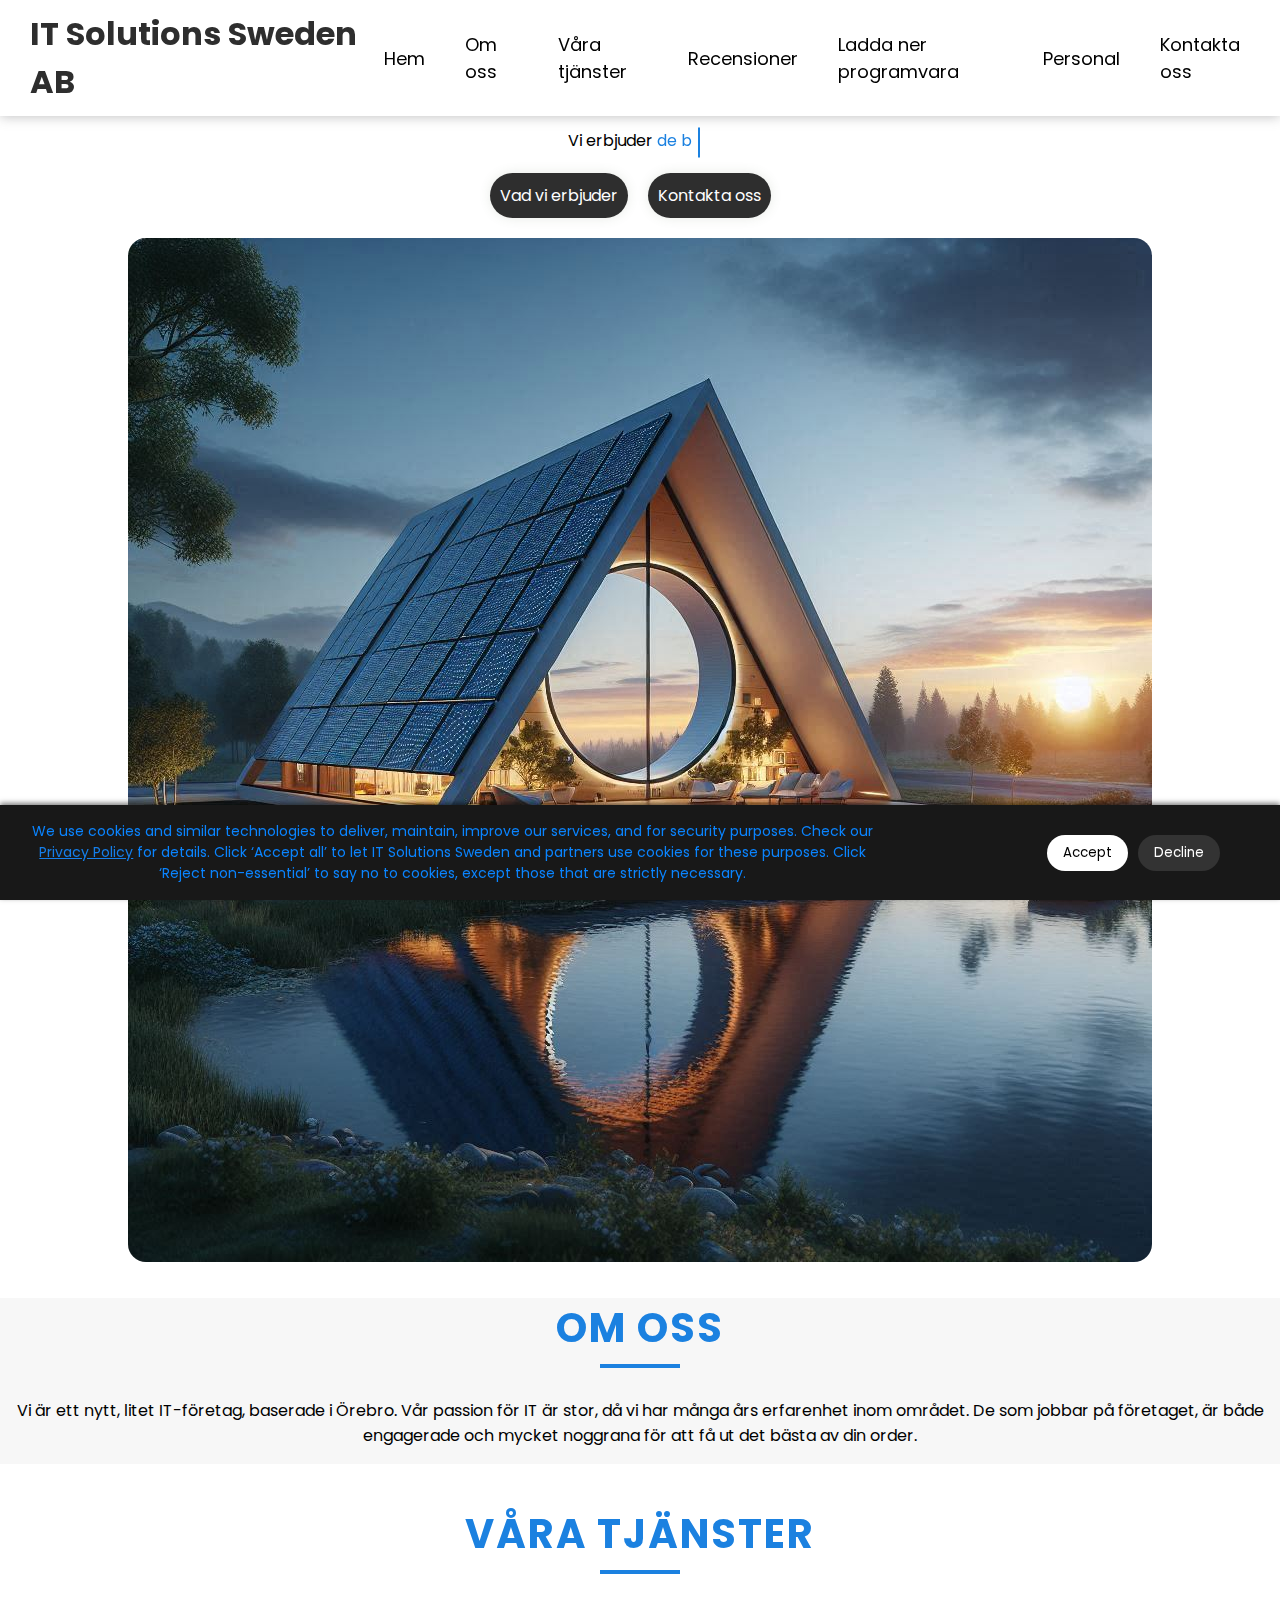
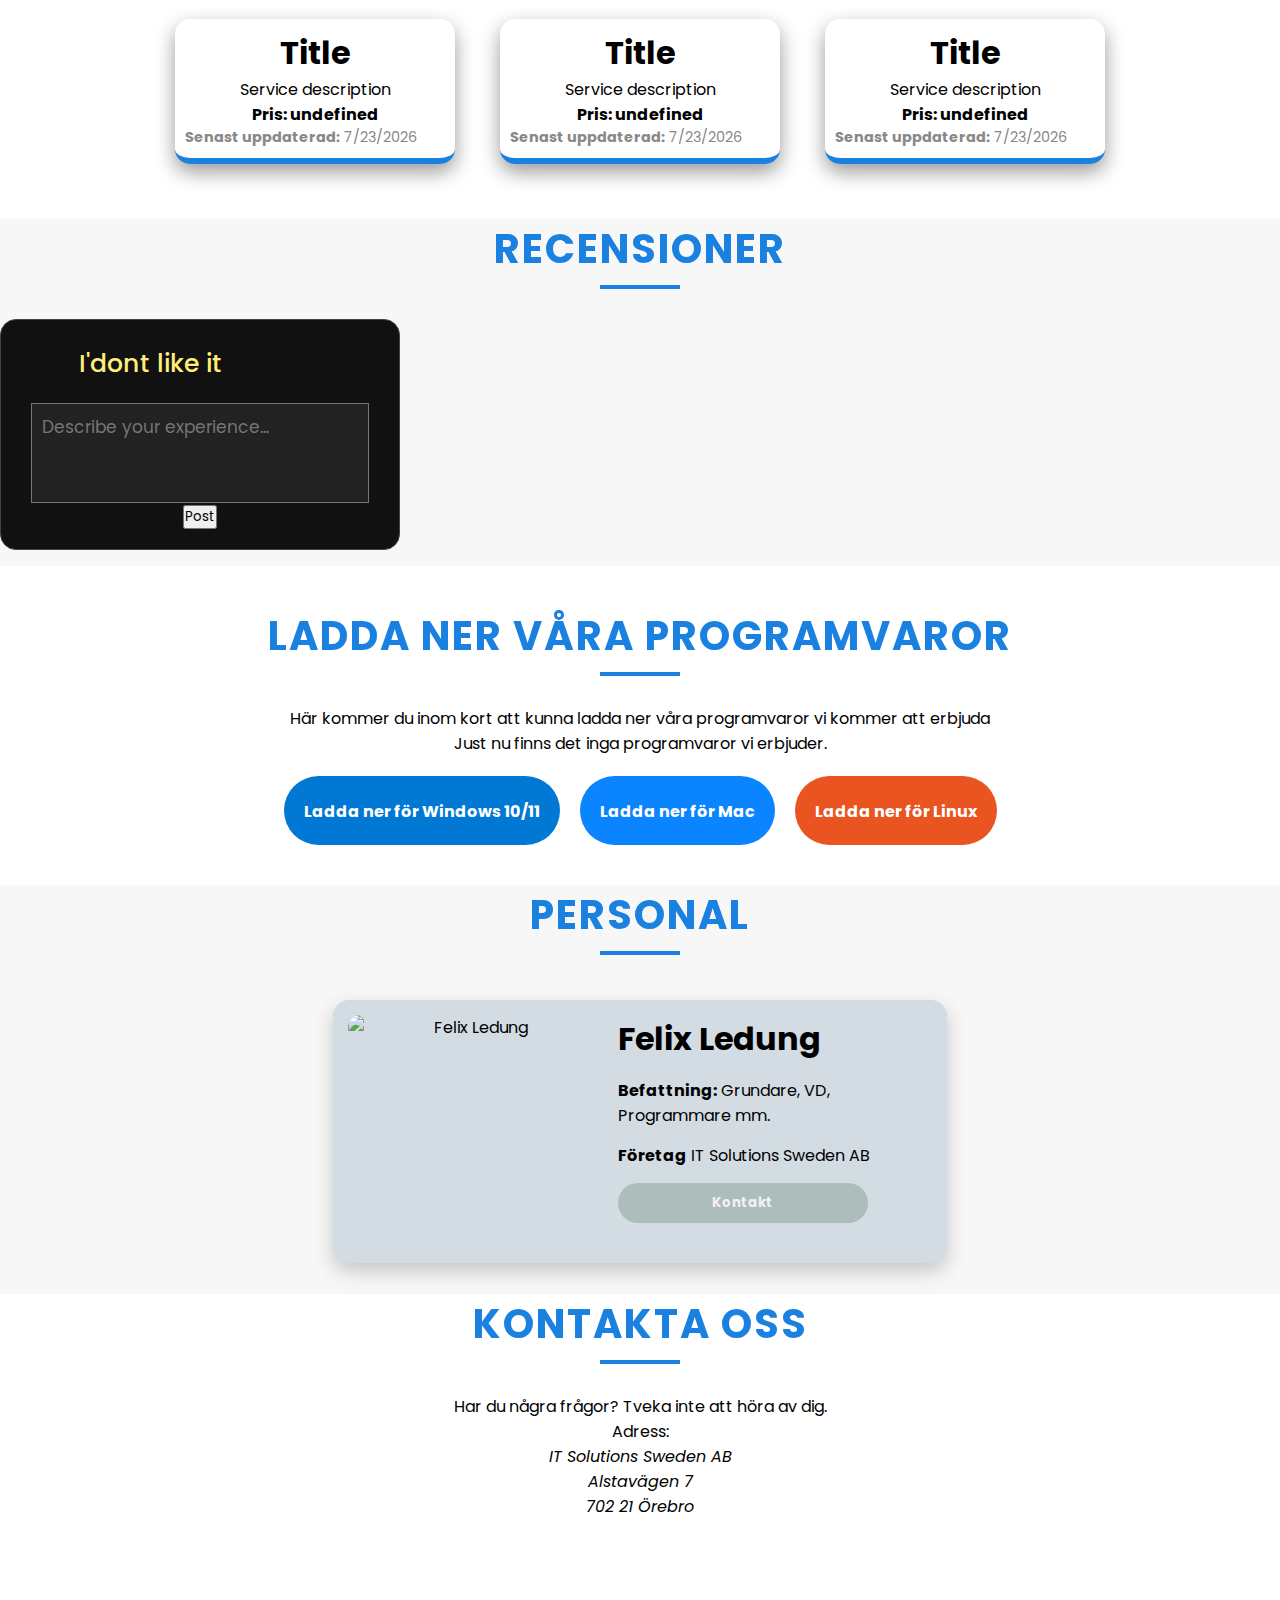
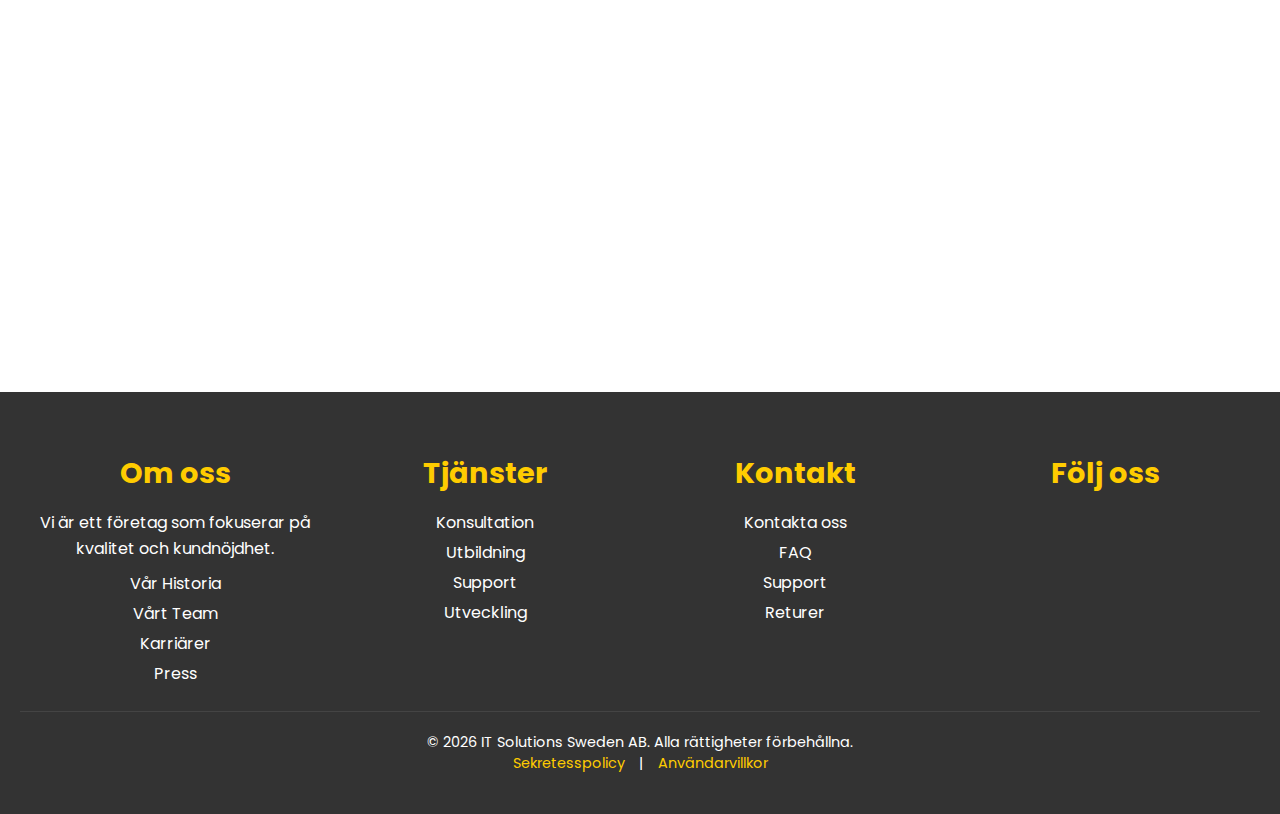
==== commit a5b1ce3d: "Updated personal gui" ====
--- a/index.html
+++ b/index.html
@@ -54,7 +54,7 @@
             <div class="service-card">
                 <h1>Title</h1>
                 <p>Service description</p>
-                <b>Pris: NaN</b>
+                <b>Pris: undefined</b>
                 <p class="last-updated"><b>Senast uppdaterad:</b>
                     <script>document.write(new Date().toLocaleDateString())</script>
                 </p>
@@ -63,7 +63,7 @@
             <div class="service-card">
                 <h1>Title</h1>
                 <p>Service description</p>
-                <b>Pris: NaN</b>
+                <b>Pris: undefined</b>
                 <p class="last-updated"><b>Senast uppdaterad:</b>
                     <script>document.write(new Date().toLocaleDateString())</script>
                 </p>
@@ -71,7 +71,7 @@
             <div class="service-card">
                 <h1>Title</h1>
                 <p>Service description</p>
-                <b>Pris: NaN</b>
+                <b>Pris: undefined</b>
                 <p class="last-updated"><b>Senast uppdaterad:</b>
                     <script>document.write(new Date().toLocaleDateString())</script>
                 </p>
@@ -80,20 +80,28 @@
     </section>
     <section class="review">
         <h1 id="title">Recensioner</h1>
-        <div class="inputs">
-            <input type="text" id="review-title" placeholder="Ange titeln på din recension...">
-            <textarea name="review" id="type-review" placeholder="Skriv din recension här..."></textarea>
-            <input type="button" id="btn" value="Send Review">
-        </div>
-        <div class="star-rateing-frame">
-            <h1>You not done yet. Please rate us with a star!</h1>
-            <p>By doing it, we will get your experience mutch better of the website.</p>
-            <div class="star">
-                <i class="fa-solid fa-star"></i>
-                <i class="fa-solid fa-star"></i>
-                <i class="fa-solid fa-star"></i>
-                <i class="fa-solid fa-star"></i>
-                <i class="fa-solid fa-star"></i>
+
+        <div class="ratingContainer">
+            <div class="star-widget">
+                <input type="radio" name="rate" id="rate-5">
+                <label for="rate-5" class="fas fa-star"></label>
+                <input type="radio" name="rate" id="rate-4">
+                <label for="rate-4" class="fas fa-star"></label>
+                <input type="radio" name="rate" id="rate-3">
+                <label for="rate-3" class="fas fa-star"></label>
+                <input type="radio" name="rate" id="rate-2">
+                <label for="rate-2" class="fas fa-star"></label>
+                <input type="radio" name="rate" id="rate-1">
+                <label for="rate-1" class="fas fa-star"></label>
+                <form action="#">
+                    <header>I'dont like it</header>
+                    <div class="textarea">
+                        <textarea cols="30" placeholder="Describe your experience..."></textarea>
+                    </div>
+                    <div class="rating-btn">
+                        <button type="submit">Post</button>
+                    </div>
+                </form>
             </div>
         </div>
     </section>
@@ -107,19 +115,27 @@
             <a href="#" class="btn"><i class="fa-brands fa-linux"></i> Ladda ner för Linux</a>
         </div>
     </section>
+
     <section class="employee">
         <h1 id="title">Personal</h1>
-        <div class="card">
-            <img src="images/employee/FelixLedung.jpg" alt="Felix Ledung" style="width:100%">
-            <h1>Felix Ledung</h1>
-            <p class="title-card">Grundare, VD, Programmare mm.</p>
-            <p>IT Solutions Sweden AB</p>
-            <a href="#"><i class="fa-brands fa-github"></i></a>
-            <a href="#"><i class="fa-brands fa-instagram"></i></a>
-            <a href="#"><i class="fa-brands fa-linkedin-in"></i></a>
-            <p><button onclick="sendEmail('mrfelix880@gmail.com')">Kontakt</button></p>
-        </div>
-    </section>
+        <div class="cards-container">
+            <div class="card">
+                <img src="images/employee/felixLedung.jpg" alt="Felix Ledung" style="width:100%">
+                <div class="specific-info">
+                    <h1 class="personalName">Felix Ledung</h1>
+                    <p class="title-card"><b>Befattning:</b> Grundare, VD, Programmare mm.</p>
+                    <p><b>Företag</b> IT Solutions Sweden AB</p>
+                    <p><button onclick="sendEmail('mrfelix880@gmail.com')">Kontakt</button></p>
+                </div>
+                <div class="social-icons">
+                    <a href="#"><i class="fa-brands fa-github"></i></a>
+                    <a href="#"><i class="fa-brands fa-instagram"></i></a>
+                    <a href="#"><i class="fa-brands fa-linkedin-in"></i></a>
+                </div>
+            </div>
+        </div>
+    </section>
+    
     <section class="contact">
         <h1 id="title">Kontakta oss</h1>
         <p>Har du några frågor? Tveka inte att höra av dig.</p>
@@ -177,8 +193,7 @@
         </div>
         <div class="footer-bottom">
             <p>&copy; <span id="current-year"></span> IT Solutions Sweden AB. Alla rättigheter förbehållna.</p>
-            <p><a href="documents.html?doc=privacy">Sekretesspolicy</a> | <a
-                    href="documents.html?doc=terms">Användarvillkor</a></p>
+            <p><a href="?doc=privacy">Sekretesspolicy</a> | <a href="documents.html?doc=terms">Användarvillkor</a></p>
         </div>
     </footer>
 
@@ -201,6 +216,7 @@
     <script src="file_system.js"></script>
     <script src="script.js"></script>
     <script src="cookie.js"></script>
+    <script src="review.js"></script>
 </body>
 
 </html>--- a/style.css
+++ b/style.css
@@ -377,175 +377,150 @@
 
 /* Personal */
 
+.cards-container {
+    display: flex;
+    flex-wrap: wrap;
+    justify-content: center;
+}
+
 .card {
-    box-shadow: 0 4px 8px 0 rgba(0, 0, 0, 0.2);
-    max-width: 300px;
-    margin: auto;
-    text-align: center;
-}
-
-.title-card {
-    color: grey;
-    font-size: 18px;
-}
-
-button {
-    border: none;
-    outline: 0;
-    display: inline-block;
-    padding: 8px;
-    color: white;
-    background-color: #171717;
-    text-align: center;
-    cursor: pointer;
-    width: 100%;
-    font-size: 18px;
-    border-bottom-left-radius: 8px;
-    border-bottom-right-radius: 8px;
-}
-
-.card a {
-    text-decoration: none;
-    font-size: 22px;
-    color: #222;
+    display: flex;
+    flex-direction: row;
+    justify-content: space-between;
+    align-items: flex-start;
+    padding: 15px;
+    margin: 15px;
+    background: #d3dce3;
+    border-radius: 16px;
+    box-shadow: 0 8px 20px rgba(0, 0, 0, 0.2);
+    width: 48%;
+    max-width: 825px;
 }
 
 .card img {
-    border-top-left-radius: 8px;
-    border-top-right-radius: 8px;
-}
-
-button:hover,
-.card a:hover {
-    opacity: 0.7;
-}
-
-/* reviews */
-
-.reviews {
-    padding: 40px 20px;
-    background-color: #fff;
-}
-
-.reviews h2 {
-    font-size: 2rem;
-    margin-bottom: 20px;
-    color: #1b81e0;
-}
-
-.reviews .review-card {
-    display: flex;
-    flex-direction: column;
-    background: #f9f9f9;
-    border-radius: 10px;
-    box-shadow: 0 2px 10px rgba(0, 0, 0, 0.1);
-    margin: 10px;
-    padding: 20px;
-    transition: transform 0.3s;
-}
-
-.reviews .review-card:hover {
-    transform: translateY(-5px);
-}
-
-.reviews .review-card p {
-    margin: 10px 0;
-    font-size: 0.9rem;
-}
-
-.reviews .review-card .reviewer {
-    font-weight: bold;
-}
-
-.review .inputs {
-    display: flex;
-    flex-direction: column;
-    justify-content: center;
-    align-items: center;
-    gap: 15px;
-}
-
-.review input[type="text"] {
+    max-width: 250px;
+    max-height: 250px;
+    border-radius: 16px;
+    margin-right: 20px;
+}
+
+.card .specific-info button {
     padding: 10px;
-    border-radius: 16px;
-    border: 2px solid #0a84ff;
-    outline: none;
-    width: 512px;
-}
-
-.review textarea {
-    resize: none;
-    width: 512px;
-    border: 2px solid #0a84ff;
-    outline: none;
-    height: 256px;
-    border-radius: 16px;
-    padding: 10px;
-}
-
-.review input[type="button"] {
-    width: 512px;
-    padding: 10px;
-    font-weight: bold;
-    color: #ffff;
-    font-size: 18px;
-    background: #0a84ff;
+    margin: 0 0 25px;
+    width: 250px;
+    border-radius: 76px;
     border: none;
     outline: none;
+    background: #0230012d;
+    font-weight: bold;
+    color: #f2f2f2;
+    cursor: pointer;
+}
+
+.card .specific-info {
+    display: flex;
+    flex-direction: column;
+    justify-content: flex-start;
+    text-align: left;
+    gap: 15px;
+    flex-grow: 1;
+}
+
+.card .social-icons {
+    display: flex;
+    justify-content: flex-start;
+    gap: 10px;
+    margin-top: 15px;
+}
+
+.card .social-icons i {
+    color: #f4f4f4;
+    font-size: 22px;
+}
+
+/* Star rating */
+
+.ratingContainer{
+    width: 400px;
+    background: #111;
+    padding: 20px 30px;
+    border: 1px solid #444;
     border-radius: 16px;
+    display: flex;
+    justify-content: center;
+    flex-direction: column;
+}
+
+.ratingContainer .star-widget input{
+    display: none;
+}
+
+.star-widget label{
+    font-size: 40px;
+    color: #444;
+    padding: 10px;
+    float: right;
+    transition: all 0.2s ease;
+}
+
+.star-widget input:not(:checked) ~ label:hover,
+.star-widget input:not(:checked) ~ label:hover ~ label{
+    color: #fd4;
+}
+
+.star-widget input:checked ~ label{
+    color: #fd4;
+}
+
+.star-widget input#rate-5:checked ~ label{
+    color: #fe7;
+    text-shadow: 0 0 20px #952;
+}
+
+.star-widget form header{
+    width: 100%;
+    font-size: 25px;
+    color: #fe7;
+    font-weight: 500;
+    margin: 5px 0 20px 0;
+    text-align: center;
+    transition: all 0.2s ease;
+}
+
+.star-widget form .textarea{
+    height: 100px;
+    width: 100%;
+    overflow: hidden;
+}
+
+.star-widget .textarea textarea{
+    height: 100%;
+    width: 100%;
+    outline: none;
+    background-origin: 1px solid #333;
+    background: #222;
+    padding: 10px;
+    font-size: 17px;
+    resize: none;
+}
+
+.star-widget form .btn{
+    height: 45px;
+    width: 100%;
+    margin: 15px 0;
+}
+
+.star-widget form .btn button{
+    height: 100%;
+    width: 100%;
+    border:  1 px solid #444;
+    outline: none;
+    background: #222;
+    color: #f9f9f9;
+    font-size: 17px;
+    font-weight: 500;
+    text-transform: uppercase;
     cursor: pointer;
-    transition: .5s ease;
-}
-
-.review input[type="button"]:hover {
-    scale: 1.02;
-    background: #157feb;
-    color: #f4f4f4f4;
-}
-
-/* employees */
-
-.employees {
-    padding: 40px 20px;
-    background-color: #fff;
-}
-
-.employees h2 {
-    font-size: 2rem;
-    margin-bottom: 20px;
-    color: #1b81e0;
-}
-
-.employees .employee-card {
-    display: flex;
-    align-items: center;
-    background: #f9f9f9;
-    border-radius: 10px;
-    box-shadow: 0 2px 10px rgba(0, 0, 0, 0.1);
-    margin: 10px;
-    padding: 20px;
-    transition: transform 0.3s;
-}
-
-.employees .employee-card:hover {
-    transform: translateY(-5px);
-}
-
-.employees .employee-card img {
-    border-radius: 50%;
-    width: 60px;
-    height: 60px;
-    margin-right: 15px;
-}
-
-.employees .employee-card .employee-name {
-    font-weight: bold;
-    font-size: 1.1rem;
-}
-
-.employees .employee-card .employee-role {
-    font-size: 0.9rem;
-    color: #555;
 }
 
 /* download software */
@@ -599,6 +574,10 @@
 
 .download-software a:nth-child(3):hover {
     background-color: #f4a261;
+}
+
+.download-software a:hover{
+    color: #f4f4f4;
 }
 
 /* error */
@@ -632,6 +611,7 @@
     color: #0a84ff;
     z-index: 1000;
     display: none;
+    text-align: left;
 }
 
 .cookie-banner p {
@@ -681,7 +661,7 @@
 
 #close-btn {
     background: transparent;
-    color: #000000;
+    color: #f4f4f4;
     font-weight: bold;
     border: transparent;
     position: fixed;
@@ -697,7 +677,7 @@
 
 #close-btn:hover{
     scale: 1.1;
-    color: #fff;
+    color: #cacaca8f;
 }
 
 .cookie-icon {
@@ -705,12 +685,22 @@
     bottom: 15px;
     right: 20px;
     z-index: 1000;
+    color: #ffcc00;
+    padding: 10px;
+    background: #181818;
+    border-radius: 50%;
     font-size: 1.5rem;
+    width: 50px;
+    height: 50px;
+    display: flex;
+    align-items: center;
+    justify-content: center;
     cursor: pointer;
 }
 
 .cookie-icon:hover {
-    color: #ffcc00;
+    color: #e6b800;
+    background: #1b81e0;
 }
 
 /* styles for responsive design */
